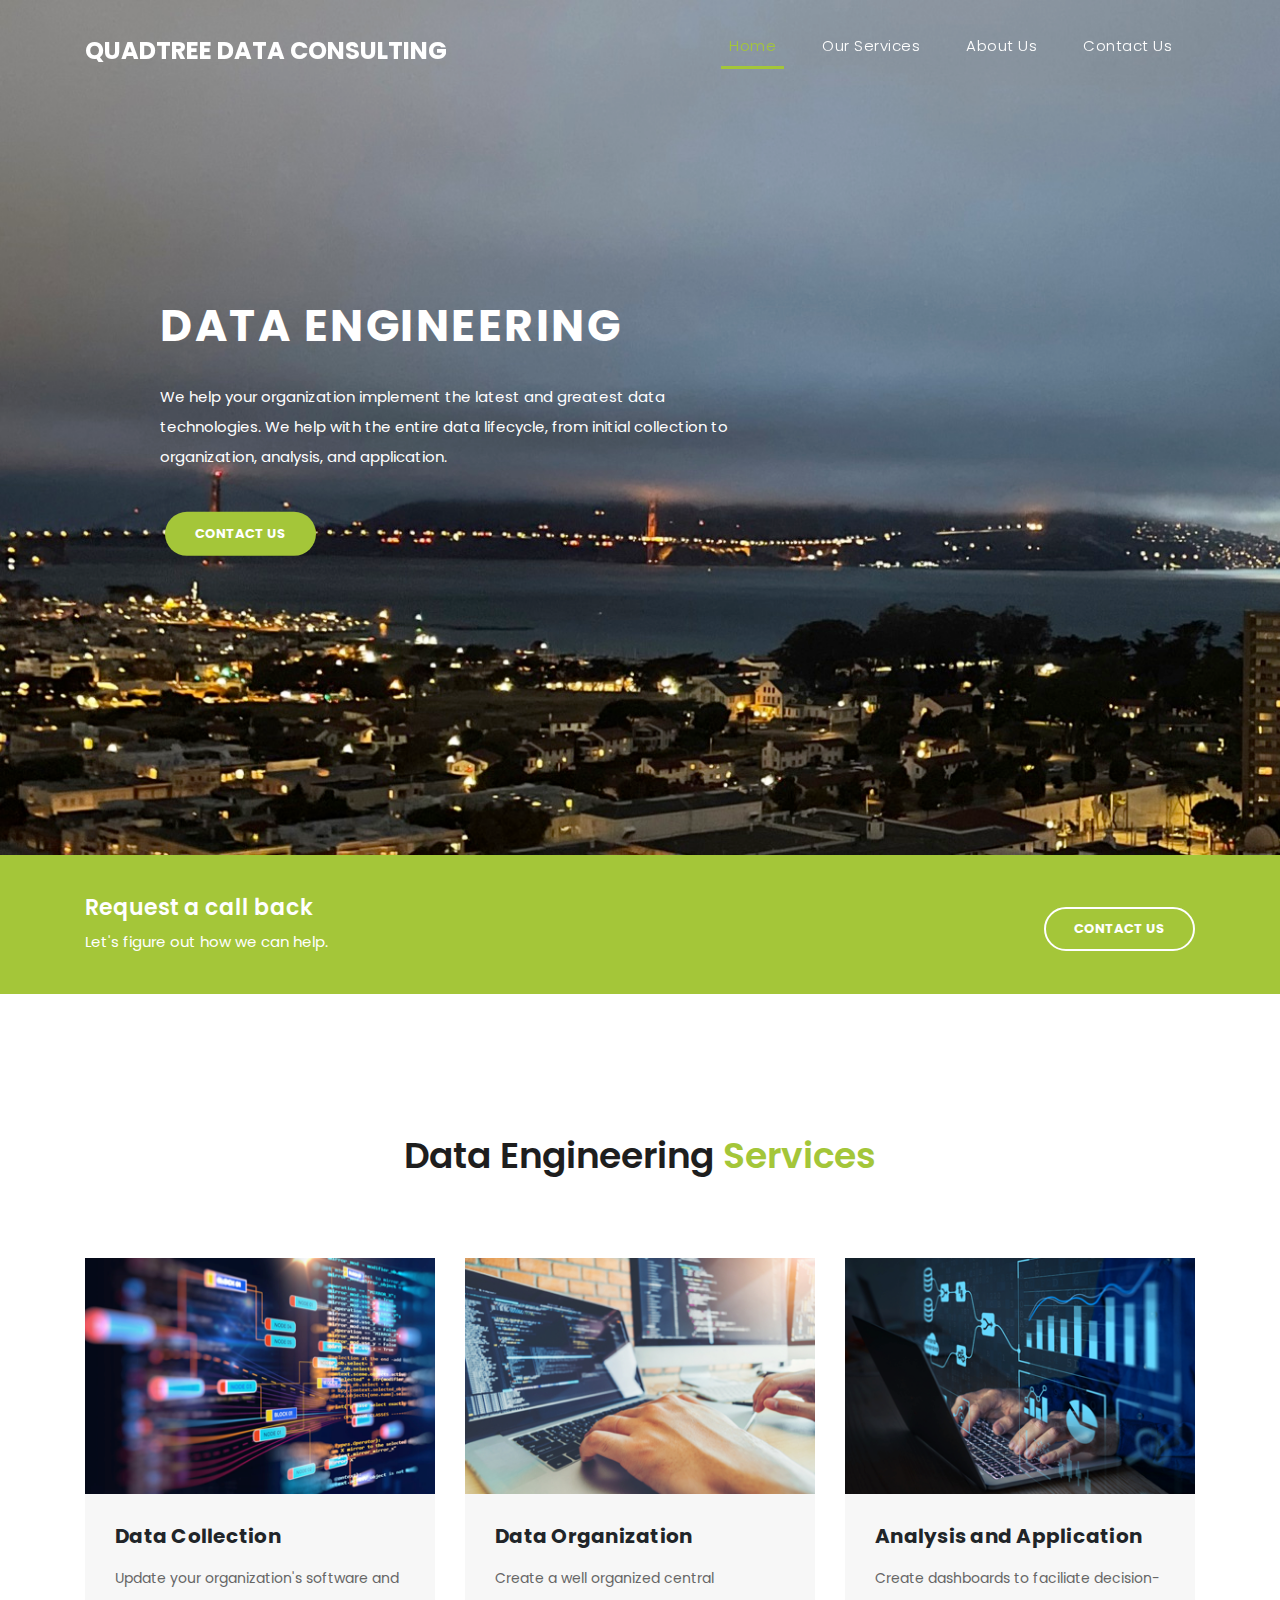
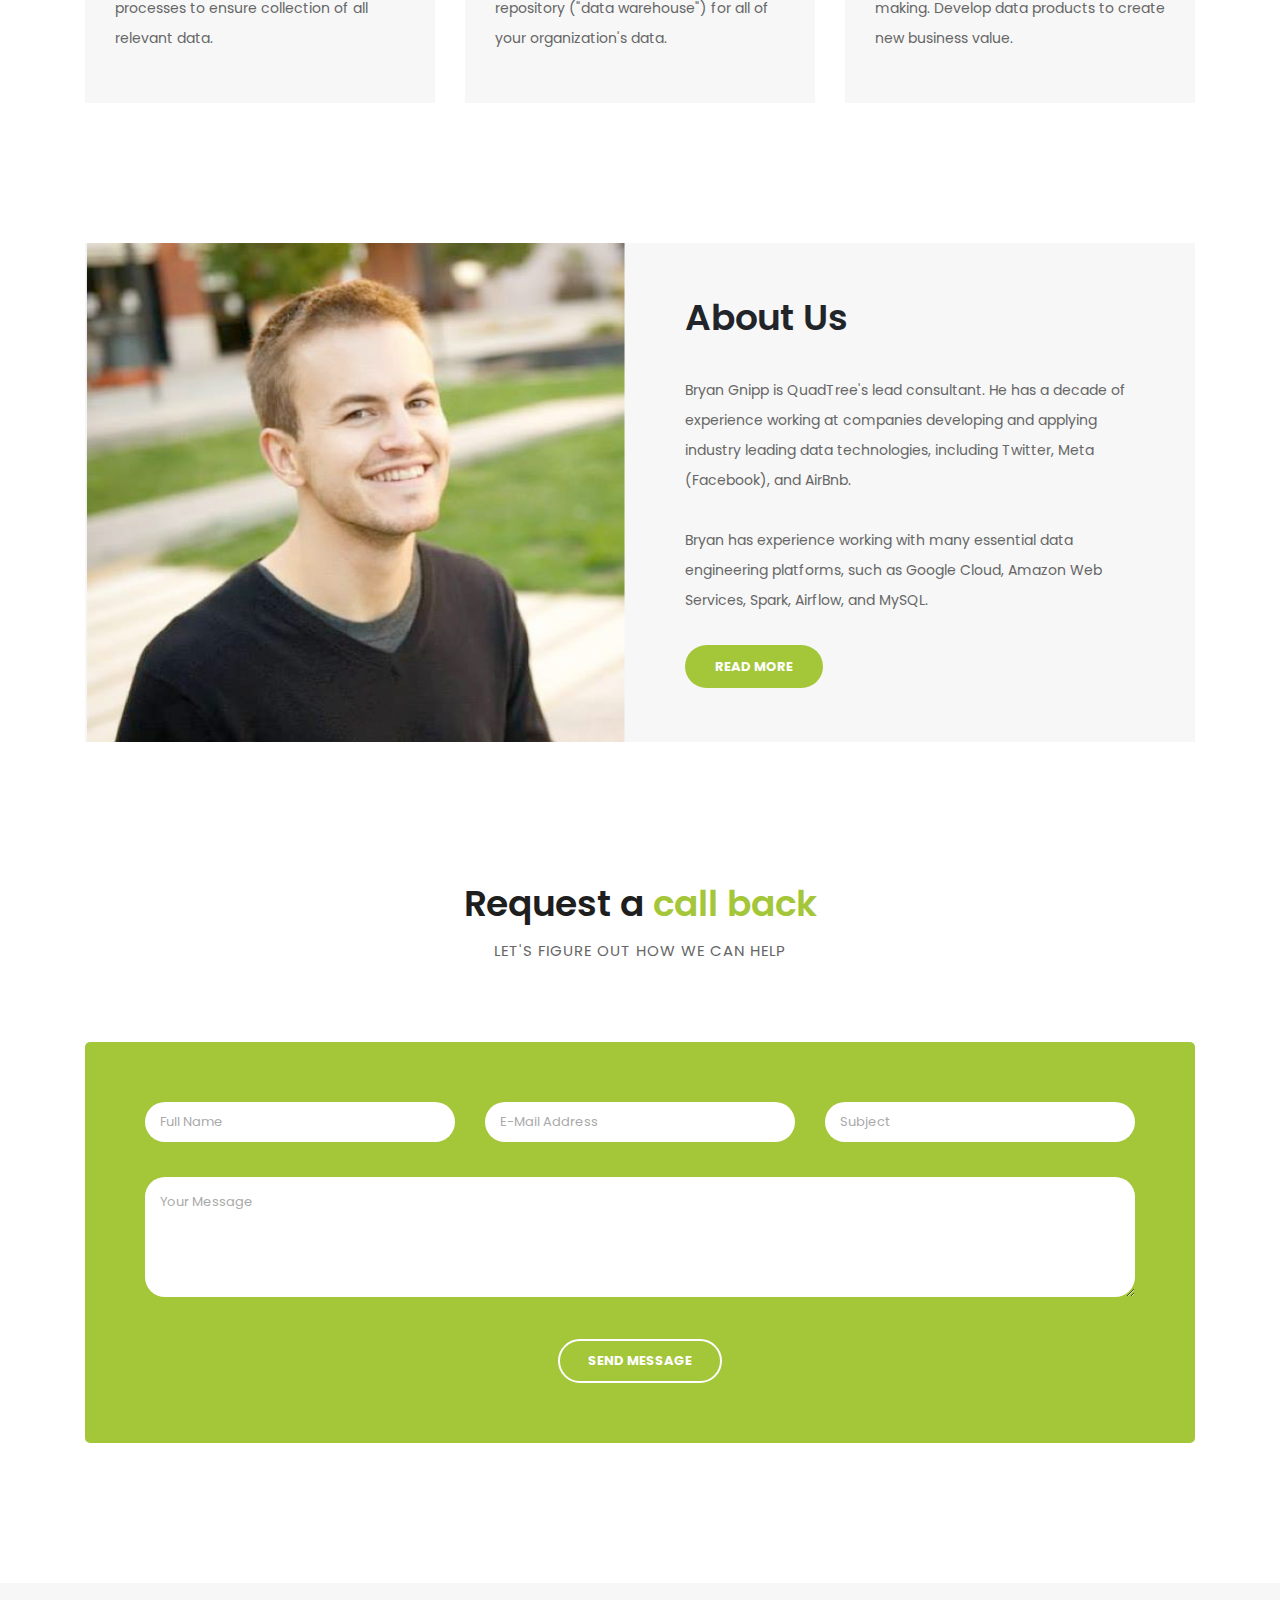
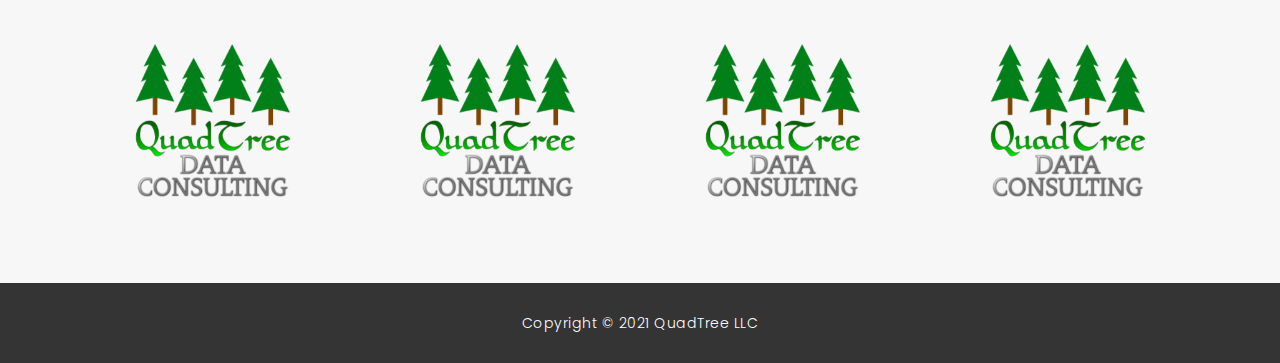
==== index.html @ ddba5b61 "Initial site" ====
<!DOCTYPE html>
<html lang="en">
  <head>
    <meta charset="utf-8" />
    <meta
      name="viewport"
      content="width=device-width, initial-scale=1, shrink-to-fit=no"
    />
    <meta name="description" content="" />
    <meta name="author" content="TemplateMo" />
    <link
      href="https://fonts.googleapis.com/css?family=Poppins:100,200,300,400,500,600,700,800,900&display=swap"
      rel="stylesheet"
    />

    <title>QuadTree Data Consulting</title>

    <!-- Bootstrap core CSS -->
    <link href="vendor/bootstrap/css/bootstrap.min.css" rel="stylesheet" />

    <!-- Additional CSS Files -->
    <link rel="stylesheet" href="assets/css/fontawesome.css" />
    <link rel="stylesheet" href="assets/css/templatemo-finance-business.css" />
    <link rel="stylesheet" href="assets/css/owl.css" />
    <!--

Finance Business TemplateMo

https://templatemo.com/tm-545-finance-business

-->
  </head>

  <body>
    <!-- ***** Preloader Start ***** -->
    <div id="preloader">
      <div class="jumper">
        <div></div>
        <div></div>
        <div></div>
      </div>
    </div>
    <!-- ***** Preloader End ***** -->

    <!-- Header -->
    <!-- <div class="sub-header">
      <div class="container">
        <div class="row">
          <div class="col-md-8 col-xs-12">
            <ul class="left-info">
              <li>
                <a href="#"><i class="fa fa-clock-o"></i>Mon-Fri 09:00-17:00</a>
              </li>
              <li>
                <a href="#"><i class="fa fa-phone"></i>090-080-0760</a>
              </li>
            </ul>
          </div>
          <div class="col-md-4">
            <ul class="right-icons">
              <li>
                <a href="#"><i class="fa fa-facebook"></i></a>
              </li>
              <li>
                <a href="#"><i class="fa fa-twitter"></i></a>
              </li>
              <li>
                <a href="#"><i class="fa fa-linkedin"></i></a>
              </li>
              <li>
                <a href="#"><i class="fa fa-behance"></i></a>
              </li>
            </ul>
          </div>
        </div>
      </div>
    </div> -->

    <header class="">
      <nav class="navbar navbar-expand-lg">
        <div class="container">
          <a class="navbar-brand" href="index.html"
            ><h2>QuadTree Data Consulting</h2></a
          >
          <button
            class="navbar-toggler"
            type="button"
            data-toggle="collapse"
            data-target="#navbarResponsive"
            aria-controls="navbarResponsive"
            aria-expanded="false"
            aria-label="Toggle navigation"
          >
            <span class="navbar-toggler-icon"></span>
          </button>
          <div class="collapse navbar-collapse" id="navbarResponsive">
            <ul class="navbar-nav ml-auto">
              <li class="nav-item">
                <a class="nav-link current" href="#top"
                  >Home
                  <span class="sr-only">(current)</span>
                </a>
              </li>
              <li class="nav-item">
                <a class="nav-link" href="#services">Our Services</a>
              </li>
              <li class="nav-item">
                <a class="nav-link" href="#about">About Us</a>
              </li>
              <li class="nav-item">
                <a class="nav-link" href="#contactus">Contact Us</a>
              </li>
            </ul>
          </div>
        </div>
      </nav>
    </header>

    <!-- Page Content -->
    <!-- Banner Starts Here -->
    <div class="main-banner header-text" id="top">
      <div class="Modern-Slider">
        <!-- Item -->
        <div class="item item-1">
          <div class="img-fill">
            <div class="text-content">
              <!-- <h6>collect, organize, and apply your data</h6> -->
              <h4>Data Engineering</h4>

              <p>
                We help your organization implement the latest and greatest data
                technologies. We help with the entire data lifecycle, from
                initial collection to organization, analysis, and application.
              </p>
              <a href="#contactus" class="filled-button">contact us</a>
            </div>
          </div>
        </div>
        <!-- // Item -->
      </div>
    </div>
    <!-- Banner Ends Here -->

    <!-- Banner Starts Here -->
    <!-- <div class="main-banner header-text" id="top">
      <div class="Modern-Slider">
        <div class="item item-1">
          <div class="img-fill">
            <div class="text-content">
              <h6>we help collect and organize your data</h6>
              <h4>Data Engineering</h4>
              <p>
                This finance HTML template is 100% free of charge provided by
                TemplateMo. This is one-page version added in 2021 February.
                <a href="index.html">Multiple-page version</a> with different
                HTML pages are also available.
              </p>
              <a href="contact.html" class="filled-button">contact us</a>
            </div>
          </div>
        </div>
  
        <div class="item item-2">
          <div class="img-fill">
            <div class="text-content">
              <h6>we are here to support you</h6>
              <h4>Accounting<br />&amp; Management</h4>
              <p>
                You are allowed to use this template for your company websites.
                You are NOT allowed to re-distribute this template ZIP file on
                any template download website. Please contact TemplateMo for
                more detail.
              </p>
              <a href="services.html" class="filled-button">our services</a>
            </div>
          </div>
        </div>
   
        <div class="item item-3">
          <div class="img-fill">
            <div class="text-content">
              <h6>we have a solid background</h6>
              <h4>Market Analysis<br />&amp; Statistics</h4>
              <p>
                You can download, edit and use this finance business layout for
                your commercial websites. You just need to put class="external"
                if you wish to link to external URLs in the main menu.
              </p>
              <a href="about.html" class="filled-button">learn more</a>
            </div>
          </div>
        </div>
        
      </div>
    </div> -->
    <!-- Banner Ends Here -->

    <div class="request-form">
      <div class="container">
        <div class="row">
          <div class="col-md-8">
            <h4>Request a call back</h4>
            <span>Let's figure out how we can help.</span>
          </div>
          <div class="col-md-4">
            <a href="#contactus" class="border-button">Contact Us</a>
          </div>
        </div>
      </div>
    </div>

    <div class="services" id="services">
      <div class="container">
        <div class="row">
          <div class="col-md-12">
            <div class="section-heading">
              <h2>Data Engineering <em>Services</em></h2>
              <!-- <span>Aliquam id urna imperdiet libero mollis hendrerit</span> -->
            </div>
          </div>
          <div class="col-md-4">
            <div class="service-item">
              <img src="assets/images/enode.png" alt="" />
              <div class="down-content">
                <h4>Data Collection</h4>
                <p>
                  Update your organization's software and processes to ensure
                  collection of all relevant data.
                </p>
                <!-- <a href="" class="filled-button">Read More</a> -->
              </div>
            </div>
          </div>
          <div class="col-md-4">
            <div class="service-item">
              <img src="assets/images/ehands.png" alt="" />
              <div class="down-content">
                <h4>Data Organization</h4>
                <p>
                  Create a well organized central repository ("data warehouse")
                  for all of your organization's data.
                </p>
                <!-- <a href="" class="filled-button">Read More</a> -->
              </div>
            </div>
          </div>
          <div class="col-md-4">
            <div class="service-item">
              <img src="assets/images/egraph.png" alt="" />
              <div class="down-content">
                <h4>Analysis and Application</h4>
                <p>
                  Create dashboards to faciliate decision-making. Develop data
                  products to create new business value.
                </p>
                <!-- <a href="" class="filled-button">Read More</a> -->
              </div>
            </div>
          </div>
        </div>
      </div>
    </div>

    <!-- <div class="fun-facts">
      <div class="container">
        <div class="row">
          <div class="col-md-6">
            <div class="left-content">
              <span>Lorem ipsum dolor sit amet</span>
              <h2>Our solutions for your <em>business growth</em></h2>
              <p>
                Pellentesque ultrices at turpis in vestibulum. Aenean pretium
                elit nec congue elementum. Nulla luctus laoreet porta. Maecenas
                at nisi tempus, porta metus vitae, faucibus augue.
                <br /><br />Fusce et venenatis ex. Quisque varius, velit quis
                dictum sagittis, odio velit molestie nunc, ut posuere ante
                tortor ut neque.
              </p>
              <a href="" class="filled-button">Read More</a>
            </div>
          </div>
          <div class="col-md-6 align-self-center">
            <div class="row">
              <div class="col-md-6">
                <div class="count-area-content">
                  <div class="count-digit">945</div>
                  <div class="count-title">Work Hours</div>
                </div>
              </div>
              <div class="col-md-6">
                <div class="count-area-content">
                  <div class="count-digit">1280</div>
                  <div class="count-title">Great Reviews</div>
                </div>
              </div>
              <div class="col-md-6">
                <div class="count-area-content">
                  <div class="count-digit">578</div>
                  <div class="count-title">Projects Done</div>
                </div>
              </div>
              <div class="col-md-6">
                <div class="count-area-content">
                  <div class="count-digit">26</div>
                  <div class="count-title">Awards Won</div>
                </div>
              </div>
            </div>
          </div>
        </div>
      </div>
    </div> -->

    <div class="more-info" id="about">
      <div class="container">
        <div class="row">
          <div class="col-md-12">
            <div class="more-info-content">
              <div class="row">
                <div class="col-md-6">
                  <div class="left-image">
                    <img src="assets/images/profcropped.png" alt="" />
                  </div>
                </div>
                <div class="col-md-6 align-self-center">
                  <div class="right-content">
                    <!-- <span>Who we are</span> -->
                    <h2>About Us</em></h2>
                    <p>
                      Bryan Gnipp is QuadTree's lead consultant. He has a decade
                      of experience working at companies developing and applying
                      industry leading data technologies, including Twitter,
                      Meta (Facebook), and AirBnb.<br /><br />
                      Bryan has experience working with many essential data
                      engineering platforms, such as Google Cloud, Amazon Web
                      Services, Spark, Airflow, and MySQL.
                    </p>
                    <a
                      href="https://www.linkedin.com/in/bryan-g-3b46582b/"
                      class="filled-button"
                      >Read More</a
                    >
                  </div>
                </div>
              </div>
            </div>
          </div>
        </div>
      </div>
    </div>

    <!-- <div class="testimonials">
      <div class="container">
        <div class="row">
          <div class="col-md-12">
            <div class="section-heading">
              <h2>What they say <em>about us</em></h2>
              <span>testimonials from our greatest clients</span>
            </div>
          </div>
          <div class="col-md-12">
            <div class="owl-testimonials owl-carousel">
              <div class="testimonial-item">
                <div class="inner-content">
                  <h4>George Walker</h4>
                  <span>Chief Financial Analyst</span>
                  <p>
                    "Nulla ullamcorper, ipsum vel condimentum congue, mi odio
                    vehicula tellus, sit amet malesuada justo sem sit amet quam.
                    Pellentesque in sagittis lacus."
                  </p>
                </div>
                <img src="http://placehold.it/60x60" alt="" />
              </div>

              <div class="testimonial-item">
                <div class="inner-content">
                  <h4>John Smith</h4>
                  <span>Market Specialist</span>
                  <p>
                    "In eget leo ante. Sed nibh leo, laoreet accumsan euismod
                    quis, scelerisque a nunc. Mauris accumsan, arcu id ornare
                    malesuada, est nulla luctus nisi."
                  </p>
                </div>
                <img src="http://placehold.it/60x60" alt="" />
              </div>

              <div class="testimonial-item">
                <div class="inner-content">
                  <h4>David Wood</h4>
                  <span>Chief Accountant</span>
                  <p>
                    "Ut ultricies maximus turpis, in sollicitudin ligula posuere
                    vel. Donec finibus maximus neque, vitae egestas quam
                    imperdiet nec. Proin nec mauris eu tortor consectetur
                    tristique."
                  </p>
                </div>
                <img src="http://placehold.it/60x60" alt="" />
              </div>

              <div class="testimonial-item">
                <div class="inner-content">
                  <h4>Andrew Boom</h4>
                  <span>Marketing Head</span>
                  <p>
                    "Curabitur sollicitudin, tortor at suscipit volutpat, nisi
                    arcu aliquet dui, vitae semper sem turpis quis libero.
                    Quisque vulputate lacinia nisl ac lobortis."
                  </p>
                </div>
                <img src="http://placehold.it/60x60" alt="" />
              </div>
            </div>
          </div>
        </div>
      </div>
    </div> -->

    <div class="callback-form" id="contactus">
      <div class="container">
        <div class="row">
          <div class="col-md-12">
            <div class="section-heading">
              <h2>Request a <em>call back</em></h2>
              <span>Let's figure out how we can help</span>
            </div>
          </div>
          <div class="col-md-12">
            <div class="contact-form">
              <form id="contact" action="" method="post">
                <div class="row">
                  <div class="col-lg-4 col-md-12 col-sm-12">
                    <fieldset>
                      <input
                        name="name"
                        type="text"
                        class="form-control"
                        id="name"
                        placeholder="Full Name"
                        required=""
                      />
                    </fieldset>
                  </div>
                  <div class="col-lg-4 col-md-12 col-sm-12">
                    <fieldset>
                      <input
                        name="email"
                        type="text"
                        class="form-control"
                        id="email"
                        pattern="[^ @]*@[^ @]*"
                        placeholder="E-Mail Address"
                        required=""
                      />
                    </fieldset>
                  </div>
                  <div class="col-lg-4 col-md-12 col-sm-12">
                    <fieldset>
                      <input
                        name="subject"
                        type="text"
                        class="form-control"
                        id="subject"
                        placeholder="Subject"
                        required=""
                      />
                    </fieldset>
                  </div>
                  <div class="col-lg-12">
                    <fieldset>
                      <textarea
                        name="message"
                        rows="6"
                        class="form-control"
                        id="message"
                        placeholder="Your Message"
                        required=""
                      ></textarea>
                    </fieldset>
                  </div>
                  <div class="col-lg-12">
                    <fieldset>
                      <button
                        type="submit"
                        id="form-submit"
                        class="border-button"
                      >
                        Send Message
                      </button>
                    </fieldset>
                  </div>
                </div>
              </form>
            </div>
          </div>
        </div>
      </div>
    </div>

    <div class="partners">
      <div class="container">
        <div class="row">
          <div class="col-md-12">
            <div class="owl-partners owl-carousel">
              <div class="partner-item">
                <img src="assets/images/logo.png" title="1" alt="1" />
              </div>

              <div class="partner-item">
                <img src="assets/images/logo.png" title="2" alt="2" />
              </div>

              <div class="partner-item">
                <img src="assets/images/logo.png" title="3" alt="3" />
              </div>

              <div class="partner-item">
                <img src="assets/images/logo.png" title="4" alt="4" />
              </div>

              <div class="partner-item">
                <img src="assets/images/logo.png" title="5" alt="5" />
              </div>
            </div>
          </div>
        </div>
      </div>
    </div>

    <!-- Footer Starts Here -->
    <!-- <footer>
      <div class="container">
        <div class="row">
          <div class="col-md-3 footer-item">
            <h4>Finance Business</h4>
            <p>
              Vivamus tellus mi. Nulla ne cursus elit,vulputate. Sed ne cursus
              augue hasellus lacinia sapien vitae.
            </p>
            <ul class="social-icons">
              <li>
                <a
                  rel="nofollow"
                  href="https://fb.com/templatemo"
                  target="_blank"
                  ><i class="fa fa-facebook"></i
                ></a>
              </li>
              <li>
                <a href="#"><i class="fa fa-twitter"></i></a>
              </li>
              <li>
                <a href="#"><i class="fa fa-linkedin"></i></a>
              </li>
              <li>
                <a href="#"><i class="fa fa-behance"></i></a>
              </li>
            </ul>
          </div>
          <div class="col-md-3 footer-item">
            <h4>Useful Links</h4>
            <ul class="menu-list">
              <li><a href="#">Vivamus ut tellus mi</a></li>
              <li><a href="#">Nulla nec cursus elit</a></li>
              <li><a href="#">Vulputate sed nec</a></li>
              <li><a href="#">Cursus augue hasellus</a></li>
              <li><a href="#">Lacinia ac sapien</a></li>
            </ul>
          </div>
          <div class="col-md-3 footer-item">
            <h4>Additional Pages</h4>
            <ul class="menu-list">
              <li><a href="#">About Us</a></li>
              <li><a href="#">How We Work</a></li>
              <li><a href="#">Quick Support</a></li>
              <li><a href="#">Contact Us</a></li>
              <li><a href="#">Privacy Policy</a></li>
            </ul>
          </div>
          <div class="col-md-3 footer-item last-item">
            <h4>Contact Us</h4>
            <div class="contact-form">
              <form id="contact footer-contact" action="" method="post">
                <div class="row">
                  <div class="col-lg-12 col-md-12 col-sm-12">
                    <fieldset>
                      <input
                        name="name"
                        type="text"
                        class="form-control"
                        id="name"
                        placeholder="Full Name"
                        required=""
                      />
                    </fieldset>
                  </div>
                  <div class="col-lg-12 col-md-12 col-sm-12">
                    <fieldset>
                      <input
                        name="email"
                        type="text"
                        class="form-control"
                        id="email"
                        pattern="[^ @]*@[^ @]*"
                        placeholder="E-Mail Address"
                        required=""
                      />
                    </fieldset>
                  </div>
                  <div class="col-lg-12">
                    <fieldset>
                      <textarea
                        name="message"
                        rows="6"
                        class="form-control"
                        id="message"
                        placeholder="Your Message"
                        required=""
                      ></textarea>
                    </fieldset>
                  </div>
                  <div class="col-lg-12">
                    <fieldset>
                      <button
                        type="submit"
                        id="form-submit"
                        class="filled-button"
                      >
                        Send Message
                      </button>
                    </fieldset>
                  </div>
                </div>
              </form>
            </div>
          </div>
        </div>
      </div>
    </footer> -->

    <div class="sub-footer">
      <div class="container">
        <div class="row">
          <div class="col-md-12">
            <p>Copyright &copy; 2021 QuadTree LLC</p>
          </div>
        </div>
      </div>
    </div>

    <!-- Bootstrap core JavaScript -->
    <script src="vendor/jquery/jquery.min.js"></script>
    <script src="vendor/bootstrap/js/bootstrap.bundle.min.js"></script>

    <!-- Additional Scripts -->
    <script src="assets/js/jquery.singlePageNav.min.js"></script>
    <script src="assets/js/custom.js"></script>
    <script src="assets/js/owl.js"></script>
    <script src="assets/js/slick.js"></script>
    <script src="assets/js/accordions.js"></script>
    <script>
      $(function () {
        // Single Page Nav
        $("#navbarResponsive").singlePageNav({
          offset: 100,
          filter: ":not(.external)",
        });

        // On mobile, close the menu after nav-link click
        $("#navbarResponsive .navbar-nav .nav-item .nav-link").click(
          function () {
            $("#navbarResponsive").removeClass("show");
          }
        );
      });
    </script>

    <script language="text/Javascript">
      cleared[0] = cleared[1] = cleared[2] = 0; //set a cleared flag for each field
      function clearField(t) {
        //declaring the array outside of the
        if (!cleared[t.id]) {
          // function makes it static and global
          cleared[t.id] = 1; // you could use true and false, but that's more typing
          t.value = ""; // with more chance of typos
          t.style.color = "#fff";
        }
      }
    </script>
  </body>
</html>
---- assets/css/templatemo-finance-business.css ----
/* 

TemplateMo - Finance Business

https://templatemo.com/tm-545-finance-business

*/

body {
  font-family: "Poppins", sans-serif;
  overflow-x: hidden;
  text-rendering: optimizeLegibility;
  -webkit-font-smoothing: antialiased;
  -moz-osx-font-smoothing: grayscale;
}
p {
  margin-bottom: 0px;
  font-size: 14px;
  color: #666666;
  line-height: 30px;
}
a {
  text-decoration: none !important;
}
ul {
  padding: 0;
  margin: 0;
  list-style: none;
}

h1,
h2,
h3,
h4,
h5,
h6 {
  margin: 0px;
}

a.filled-button {
  background-color: #a4c639;
  color: #fff;
  font-size: 13px;
  text-transform: uppercase;
  font-weight: 700;
  padding: 12px 30px;
  border-radius: 30px;
  display: inline-block;
  transition: all 0.3s;
}

a.filled-button:hover {
  background-color: #fff;
  color: #a4c639;
}

a.border-button {
  background-color: transparent;
  color: #fff;
  border: 2px solid #fff;
  font-size: 13px;
  text-transform: uppercase;
  font-weight: 700;
  padding: 10px 28px;
  border-radius: 30px;
  display: inline-block;
  transition: all 0.3s;
}

a.border-button:hover {
  background-color: #fff;
  color: #a4c639;
}

.section-heading {
  text-align: center;
  margin-bottom: 80px;
}

.section-heading h2 {
  font-size: 36px;
  font-weight: 600;
  color: #1e1e1e;
}

.section-heading em {
  font-style: normal;
  color: #a4c639;
}

.section-heading span {
  display: block;
  margin-top: 15px;
  text-transform: uppercase;
  font-size: 15px;
  color: #666;
  letter-spacing: 1px;
}

#preloader {
  overflow: hidden;
  background: #a4c639;
  left: 0;
  right: 0;
  top: 0;
  bottom: 0;
  position: fixed;
  z-index: 9999999;
  color: #fff;
}

#preloader .jumper {
  left: 0;
  top: 0;
  right: 0;
  bottom: 0;
  display: block;
  position: absolute;
  margin: auto;
  width: 50px;
  height: 50px;
}

#preloader .jumper > div {
  background-color: #fff;
  width: 10px;
  height: 10px;
  border-radius: 100%;
  -webkit-animation-fill-mode: both;
  animation-fill-mode: both;
  position: absolute;
  opacity: 0;
  width: 50px;
  height: 50px;
  -webkit-animation: jumper 1s 0s linear infinite;
  animation: jumper 1s 0s linear infinite;
}

#preloader .jumper > div:nth-child(2) {
  -webkit-animation-delay: 0.33333s;
  animation-delay: 0.33333s;
}

#preloader .jumper > div:nth-child(3) {
  -webkit-animation-delay: 0.66666s;
  animation-delay: 0.66666s;
}

@-webkit-keyframes jumper {
  0% {
    opacity: 0;
    -webkit-transform: scale(0);
    transform: scale(0);
  }
  5% {
    opacity: 1;
  }
  100% {
    -webkit-transform: scale(1);
    transform: scale(1);
    opacity: 0;
  }
}

@keyframes jumper {
  0% {
    opacity: 0;
    -webkit-transform: scale(0);
    transform: scale(0);
  }
  5% {
    opacity: 1;
  }
  100% {
    opacity: 0;
  }
}

/* Sub Header Style */

.sub-header {
  background-color: #a4c639;
  height: 46px;
  line-height: 46px;
}

.sub-header ul li {
  display: inline-block;
}

.sub-header ul.left-info li {
  border-left: 1px solid rgba(250, 250, 250, 0.3);
  padding: 0px 20px;
}

.sub-header ul.left-info li:last-child {
  border-right: 1px solid rgba(250, 250, 250, 0.3);
}

.sub-header ul.left-info li i {
  margin-right: 10px;
  font-size: 18px;
}

.sub-header ul.left-info li a {
  color: #fff;
  font-size: 14px;
  font-weight: 600;
}

.sub-header ul.right-icons {
  float: right;
}

.sub-header ul.right-icons li {
  margin-right: -4px;
  width: 46px;
  display: inline-block;
  text-align: center;
  border-right: 1px solid rgba(250, 250, 250, 0.3);
}

.sub-header ul.right-icons li:first-child {
  border-left: 1px solid rgba(250, 250, 250, 0.3);
}

.sub-header ul.right-icons li a {
  color: #fff;
  transition: all 0.3s;
}

.sub-header ul.right-icons li a:hover {
  opacity: 0.75;
}

/* Header Style */
header {
  position: absolute;
  z-index: 99999;
  width: 100%;
  background-color: transparent !important;
  height: 80px;
  -webkit-transition: all 0.3s ease-in-out 0s;
  -moz-transition: all 0.3s ease-in-out 0s;
  -o-transition: all 0.3s ease-in-out 0s;
  transition: all 0.3s ease-in-out 0s;
}
header .navbar {
  padding: 20px 0px;
}
.background-header .navbar {
  padding: 10px 0px;
}
.background-header {
  top: 0;
  position: fixed;
  background-color: #fff !important;
  box-shadow: 0px 1px 10px rgba(0, 0, 0, 0.1);
}
.background-header .navbar-brand h2 {
  color: #a4c639 !important;
}
.background-header .navbar-nav a.nav-link {
  color: #1e1e1e !important;
}
.background-header .navbar-nav .nav-link:hover,
.background-header .navbar-nav .active > .nav-link,
.background-header .navbar-nav .nav-link.current,
.background-header .navbar-nav .nav-link.show,
.background-header .navbar-nav .show > .nav-link {
  color: #a4c639 !important;
}
.navbar .navbar-brand {
  float: left;
  margin-top: 12px;
  outline: none;
}
.navbar .navbar-brand h2 {
  color: #fff;
  text-transform: uppercase;
  font-size: 24px;
  font-weight: 700;
  -webkit-transition: all 0.3s ease 0s;
  -moz-transition: all 0.3s ease 0s;
  -o-transition: all 0.3s ease 0s;
  transition: all 0.3s ease 0s;
}
.navbar .navbar-brand h2 em {
  font-style: normal;
  font-size: 16px;
}
#navbarResponsive {
  z-index: 999;
}
.navbar-collapse {
  text-align: center;
}
.navbar .navbar-nav .nav-item {
  margin: 0px 15px;
}
.navbar .navbar-nav a.nav-link {
  text-transform: capitalize;
  font-size: 15px;
  font-weight: 300;
  letter-spacing: 0.5px;
  color: #fff;
  transition: all 0.5s;
  margin-top: 5px;
}
.navbar .navbar-nav .nav-link:hover,
.navbar .navbar-nav .active > .nav-link,
.navbar .navbar-nav .nav-link.current,
.navbar .navbar-nav .nav-link.show,
.navbar .navbar-nav .show > .nav-link {
  color: #a4c639;
  border-bottom: 3px solid #a4c639;
}
.navbar .navbar-toggler-icon {
  background-image: none;
}
.navbar .navbar-toggler {
  border-color: #fff;
  background-color: #fff;
  height: 36px;
  outline: none;
  border-radius: 0px;
  position: absolute;
  right: 30px;
  top: 20px;
}
.navbar .navbar-toggler-icon:after {
  content: "\f0c9";
  color: #a4c639;
  font-size: 18px;
  line-height: 26px;
  font-family: "FontAwesome";
}

/* Banner Style */

.img-fill {
  width: 100%;
  display: block;
  overflow: hidden;
  position: relative;
  text-align: center;
}

.img-fill img {
  min-height: 100%;
  min-width: 100%;
  position: relative;
  display: inline-block;
  max-width: none;
}

.img-main-logo img {
  min-height: 10%;
  min-width: 10%;
  position: fixed;
  display: inline-block;
  max-width: 200px;
  margin-top: 10px;
  text-align: center;
}

*,
*:before,
*:after {
  -webkit-box-sizing: border-box;
  box-sizing: border-box;
  -webkit-font-smoothing: antialiased;
  -moz-osx-font-smoothing: grayscale;
}

.Grid1k {
  padding: 0 15px;
  max-width: 1200px;
  margin: auto;
}

.blocks-box,
.slick-slider {
  margin: 0;
  padding: 0 !important;
}

.slick-slide {
  float: left;
  padding: 0;
}

.Modern-Slider .item .img-fill {
  background-size: cover;
  background-position: center center;
  background-repeat: no-repeat;
  height: 95vh;
}

.Modern-Slider .item-1 .img-fill {
  background-color: rgb(99, 94, 94);
  background-image: url(../images/bridge.jpg);
  /* opacity: 0.15; */
}

.Modern-Slider .item-2 .img-fill {
  background-image: url(../images/slide_02.jpg);
}

.Modern-Slider .item-3 .img-fill {
  background-image: url(../images/slide_03.jpg);
}

.Modern-Slider .NextArrow {
  position: absolute;
  top: 50%;
  right: 30px;
  border: 0 none;
  background-color: transparent;
  text-align: center;
  font-size: 36px;
  font-family: "FontAwesome";
  color: #fff;
  z-index: 5;
  outline: none;
  cursor: pointer;
}

.Modern-Slider .NextArrow:before {
  content: "\f105";
}

.Modern-Slider .PrevArrow {
  position: absolute;
  top: 50%;
  left: 30px;
  border: 0 none;
  background-color: transparent;
  text-align: center;
  font-size: 36px;
  font-family: "FontAwesome";
  color: #fff;
  z-index: 5;
  outline: none;
  cursor: pointer;
}

.Modern-Slider .PrevArrow:before {
  content: "\f104";
}

ul.slick-dots {
  display: none !important;
}

.Modern-Slider .text-content {
  text-align: left;
  width: 75%;
  position: absolute;
  top: 50%;
  left: 50%;
  transform: translate(-50%, -50%);
}

.Modern-Slider .item h6 {
  margin-bottom: 15px;
  font-size: 22px;
  text-transform: uppercase;
  font-weight: 700;
  letter-spacing: 1px;
  color: #a4c639;
  animation: fadeOutRight 1s both;
}

.Modern-Slider .item h4 {
  margin-bottom: 30px;
  text-transform: uppercase;
  font-size: 44px;
  font-weight: 700;
  letter-spacing: 2.5px;
  color: #fff;
  overflow: hidden;
  animation: fadeOutLeft 1s both;
}

.Modern-Slider .item p {
  max-width: 570px;
  color: #fff;
  font-size: 15px;
  font-weight: 400;
  line-height: 30px;
  margin-bottom: 40px;
}

.Modern-Slider .item a {
  margin: 0 5px;
}

.Modern-Slider .item.slick-active h6 {
  animation: fadeInDown 1s both 1s;
}

.Modern-Slider .item.slick-active h4 {
  animation: fadeInLeft 1s both 1.5s;
}

.Modern-Slider .item.slick-active {
  animation: Slick-FastSwipeIn 1s both;
}

.Modern-Slider .buttons {
  position: relative;
}

.Modern-Slider {
  background: #000;
}

/* ==== Slick Slider Css Ruls === */
.slick-slider {
  position: relative;
  display: block;
  -webkit-user-select: none;
  -moz-user-select: none;
  -ms-user-select: none;
  user-select: none;
  -webkit-touch-callout: none;
  -khtml-user-select: none;
  -ms-touch-action: pan-y;
  touch-action: pan-y;
  -webkit-tap-highlight-color: transparent;
}
.slick-list {
  position: relative;
  display: block;
  overflow: hidden;
  margin: 0;
  padding: 0;
}
.slick-list:focus {
  outline: none;
}
.slick-list.dragging {
  cursor: hand;
}
.slick-slider .slick-track,
.slick-slider .slick-list {
  -webkit-transform: translate3d(0, 0, 0);
  -ms-transform: translate3d(0, 0, 0);
  transform: translate3d(0, 0, 0);
}
.slick-track {
  position: relative;
  top: 0;
  left: 0;
  display: block;
}
.slick-track:before,
.slick-track:after {
  display: table;
  content: "";
}
.slick-track:after {
  clear: both;
}
.slick-loading .slick-track {
  visibility: hidden;
}
.slick-slide {
  display: none;
  float: left /* If RTL Make This Right */;
  height: 100%;
  min-height: 1px;
}
.slick-slide.dragging img {
  pointer-events: none;
}
.slick-initialized .slick-slide {
  display: block;
}
.slick-loading .slick-slide {
  visibility: hidden;
}
.slick-vertical .slick-slide {
  display: block;
  height: auto;
  border: 1px solid transparent;
}

/* Request Form */

.request-form {
  background-color: #a4c639;
  padding: 40px 0px;
  color: #fff;
}

.request-form h4 {
  font-size: 22px;
  font-weight: 600;
}

.request-form span {
  font-size: 15px;
  font-weight: 400;
  display: inline-block;
  margin-top: 10px;
}

.request-form a.border-button {
  margin-top: 12px;
  float: right;
}

/* Services */

.services {
  margin-top: 140px;
}

.service-item img {
  width: 100%;
  overflow: hidden;
}

.service-item .down-content {
  background-color: #f7f7f7;
  padding: 30px;
}

.service-item .down-content h4 {
  font-size: 20px;
  font-weight: 700;
  letter-spacing: 0.25px;
  margin-bottom: 15px;
}

.service-item .down-content p {
  margin-bottom: 20px;
}

/* Fun Facts */

.fun-facts {
  margin-top: 140px;
  background-image: url(../images/fun-facts-bg.jpg);
  background-position: center center;
  background-repeat: no-repeat;
  background-size: cover;
  background-attachment: fixed;
  padding: 140px 0px;
  color: #fff;
}

.fun-facts span {
  text-transform: uppercase;
  font-size: 15px;
  color: #fff;
  letter-spacing: 1px;
  margin-bottom: 10px;
  display: block;
}

.fun-facts h2 {
  font-size: 36px;
  font-weight: 600;
  margin-bottom: 35px;
}

.fun-facts em {
  font-style: normal;
  color: #a4c639;
}

.fun-facts p {
  color: #fff;
  margin-bottom: 40px;
}

.fun-facts .left-content {
  margin-right: 45px;
}

.count-area-content {
  text-align: center;
  background-color: rgba(250, 250, 250, 0.1);
  padding: 25px 30px 35px 30px;
  margin: 15px 0px;
}

.count-digit {
  margin: 5px 0px;
  color: #a4c639;
  font-weight: 700;
  font-size: 36px;
}
.count-title {
  font-size: 20px;
  font-weight: 600;
  color: #fff;
  letter-spacing: 0.5px;
}

/* More Info */

.more-info {
  margin-top: 140px;
}

.more-info .left-image img {
  width: 100%;
  overflow: hidden;
}

.more-info .more-info-content {
  background-color: #f7f7f7;
}

.about-info .more-info-content {
  background-color: transparent;
}

.about-info .right-content {
  padding: 0px !important;
  margin-right: 30px;
}

.more-info .right-content {
  padding: 45px 45px 45px 30px;
}

.more-info .right-content span {
  text-transform: uppercase;
  font-size: 15px;
  color: #666;
  letter-spacing: 1px;
  margin-bottom: 10px;
  display: block;
}

.more-info .right-content h2 {
  font-size: 36px;
  font-weight: 600;
  margin-bottom: 35px;
}

.more-info .right-content em {
  font-style: normal;
  color: #a4c639;
}

.more-info .right-content p {
  margin-bottom: 30px;
}

/* Testimonials Style */

.about-testimonials {
  margin-top: 0px !important;
}

.testimonials {
  margin-top: 140px;
  background-color: #f7f7f7;
  padding: 140px 0px;
}
.testimonial-item .inner-content {
  text-align: center;
  background-color: #fff;
  padding: 30px;
  border-radius: 5px;
}
.testimonial-item p {
  font-size: 14px;
  font-weight: 400;
}
.testimonial-item h4 {
  font-size: 19px;
  font-weight: 700;
  color: #1e1e1e;
  letter-spacing: 0.5px;
  margin-bottom: 0px;
}
.testimonial-item span {
  display: inline-block;
  margin-top: 8px;
  font-weight: 600;
  font-size: 14px;
  color: #a4c639;
}
.testimonial-item img {
  max-width: 60px;
  border-radius: 50%;
  margin: 25px auto 0px auto;
}

/* Call Back Style */

.callback-services {
  border-top: 1px solid #eee;
  padding-top: 140px;
}

.contact-us {
  background-color: #f7f7f7;
  padding: 140px 0px;
}

.contact-us .contact-form {
  background-color: transparent !important;
  padding: 0 !important;
}

.callback-form {
  margin-top: 140px;
}

.callback-form .contact-form {
  background-color: #a4c639;
  padding: 60px;
  border-radius: 5px;
  text-align: center;
}

.callback-form .contact-form input {
  border-radius: 20px;
  height: 40px;
  line-height: 40px;
  display: inline-block;
  padding: 0px 15px;
  color: #6a6a6a;
  font-size: 13px;
  text-transform: none;
  box-shadow: none;
  border: none;
  margin-bottom: 35px;
}

.callback-form .contact-form input:focus {
  outline: none;
  box-shadow: none;
  border: none;
}

.callback-form .contact-form textarea {
  border-radius: 20px;
  height: 120px;
  max-height: 200px;
  min-height: 120px;
  display: inline-block;
  padding: 15px;
  color: #6a6a6a;
  font-size: 13px;
  text-transform: none;
  box-shadow: none;
  border: none;
  margin-bottom: 35px;
}

.callback-form .contact-form textarea:focus {
  outline: none;
  box-shadow: none;
  border: none;
}

.callback-form .contact-form ::-webkit-input-placeholder {
  /* Edge */
  color: #aaa;
}
.callback-form .contact-form :-ms-input-placeholder {
  /* Internet Explorer 10-11 */
  color: #aaa;
}
.callback-form .contact-form ::placeholder {
  color: #aaa;
}

.callback-form .contact-form button.border-button {
  background-color: transparent;
  color: #fff;
  border: 2px solid #fff;
  font-size: 13px;
  text-transform: uppercase;
  font-weight: 700;
  padding: 10px 28px;
  border-radius: 30px;
  display: inline-block;
  transition: all 0.3s;
  outline: none;
  box-shadow: none;
  text-shadow: none;
  cursor: pointer;
}

.callback-form .contact-form button.border-button:hover {
  background-color: #fff;
  color: #a4c639;
}

.contact-us .contact-form button.filled-button {
  background-color: #a4c639;
  color: #fff;
  border: none;
  font-size: 13px;
  text-transform: uppercase;
  font-weight: 700;
  padding: 12px 30px;
  border-radius: 30px;
  display: inline-block;
  transition: all 0.3s;
  outline: none;
  box-shadow: none;
  text-shadow: none;
  cursor: pointer;
}

.contact-us .contact-form button.filled-button:hover {
  background-color: #fff;
  color: #a4c639;
}

/* Partners Style */

.contact-partners {
  margin-top: -8px !important;
}

.partners {
  margin-top: 140px;
  background-color: #f7f7f7;
  padding: 60px 0px;
}

.partners .owl-item {
  text-align: center;
  cursor: pointer;
}

.partners .partner-item img {
  max-width: 156px;
  margin: auto;
}

/* Footer Style */

footer {
  background-color: #232323;
  padding: 80px 0px;
  color: #fff;
}

footer h4 {
  color: #fff;
  font-size: 20px;
  font-weight: 600;
  letter-spacing: 0.25px;
  margin-bottom: 35px;
}
footer p {
  color: #fff;
}

footer ul.social-icons {
  margin-top: 25px;
}

footer ul.social-icons li {
  display: inline-block;
  margin-right: 5px;
}

footer ul.social-icons li:last-child {
  margin-right: 0px;
}

footer ul.social-icons li a {
  width: 34px;
  height: 34px;
  display: inline-block;
  line-height: 34px;
  text-align: center;
  background-color: #fff;
  color: #232323;
  border-radius: 50%;
  transition: all 0.3s;
}

footer ul.social-icons li a:hover {
  background-color: #a4c639;
}

footer ul.menu-list li {
  margin-bottom: 13px;
}

footer ul.menu-list li:last-child {
  margin-bottom: 0px;
}

footer ul.menu-list li a {
  font-size: 14px;
  color: #fff;
  transition: all 0.3s;
}

footer ul.menu-list li a:hover {
  color: #a4c639;
}

footer .contact-form input {
  border-radius: 20px;
  height: 40px;
  line-height: 40px;
  display: inline-block;
  padding: 0px 15px;
  color: #aaa !important;
  background-color: #343434;
  font-size: 13px;
  text-transform: none;
  box-shadow: none;
  border: none;
  margin-bottom: 15px;
}

footer .contact-form input:focus {
  outline: none;
  box-shadow: none;
  border: none;
  background-color: #343434;
}

footer .contact-form textarea {
  border-radius: 20px;
  height: 120px;
  max-height: 200px;
  min-height: 120px;
  display: inline-block;
  padding: 15px;
  color: #aaa !important;
  background-color: #343434;
  font-size: 13px;
  text-transform: none;
  box-shadow: none;
  border: none;
  margin-bottom: 15px;
}

footer .contact-form textarea:focus {
  outline: none;
  box-shadow: none;
  border: none;
  background-color: #343434;
}

footer .contact-form ::-webkit-input-placeholder {
  /* Edge */
  color: #aaa;
}
footer .contact-form :-ms-input-placeholder {
  /* Internet Explorer 10-11 */
  color: #aaa;
}
footer .contact-form ::placeholder {
  color: #aaa;
}

footer .contact-form button.filled-button {
  background-color: transparent;
  color: #fff;
  background-color: #a4c639;
  border: none;
  font-size: 13px;
  text-transform: uppercase;
  font-weight: 700;
  padding: 12px 30px;
  border-radius: 30px;
  display: inline-block;
  transition: all 0.3s;
  outline: none;
  box-shadow: none;
  text-shadow: none;
  cursor: pointer;
}

footer .contact-form button.filled-button:hover {
  background-color: #fff;
  color: #a4c639;
}

/* Sub-footer Style */

.sub-footer {
  background-color: #343434;
  text-align: center;
  padding: 25px 0px;
}

.sub-footer p {
  color: #fff;
  font-weight: 300;
  letter-spacing: 0.5px;
}

.sub-footer a {
  color: #fff;
}

.page-heading {
  text-align: center;
  background-image: url(../images/page-heading-bg.jpg);
  background-position: center center;
  background-repeat: no-repeat;
  background-size: cover;
  padding: 230px 0px 150px 0px;
  color: #fff;
}

.page-heading h1 {
  text-transform: capitalize;
  font-size: 36px;
  font-weight: 700;
  letter-spacing: 2px;
  margin-bottom: 18px;
}

.page-heading span {
  font-size: 15px;
  text-transform: uppercase;
  letter-spacing: 1px;
  color: #fff;
  display: block;
}

/* team */

.team {
  background-color: #f7f7f7;
  margin-top: 140px;
  margin-bottom: -140px;
  padding: 120px 0px;
}

.team-item img {
  width: 100%;
  overflow: hidden;
}

.team-item .down-content {
  background-color: #fff;
  padding: 30px;
}

.team-item .down-content h4 {
  font-size: 20px;
  font-weight: 700;
  letter-spacing: 0.25px;
  margin-bottom: 10px;
}

.team-item .down-content span {
  color: #a4c639;
  font-weight: 600;
  font-size: 14px;
  display: block;
  margin-bottom: 15px;
}

.team-item .down-content p {
  margin-bottom: 20px;
}

/* Single Service */

.single-services {
  margin-top: 140px;
}

#tabs ul {
  margin: 0;
  padding: 0;
}
#tabs ul li {
  margin-bottom: 10px;
  display: inline-block;
  width: 100%;
}
#tabs ul li:last-child {
  margin-bottom: 0px;
}
#tabs ul li a {
  text-transform: capitalize;
  width: 100%;
  padding: 30px 30px;
  display: inline-block;
  background-color: #a4c639;
  font-size: 20px;
  color: #121212;
  letter-spacing: 0.5px;
  font-weight: 700;
  transition: all 0.3s;
}
#tabs ul li a i {
  float: right;
  margin-top: 5px;
}
#tabs ul .ui-tabs-active span {
  background: #faf5b2;
  border: #faf5b2;
  line-height: 90px;
  border-bottom: none;
}
#tabs ul .ui-tabs-active a {
  color: #fff;
}
#tabs ul .ui-tabs-active span {
  color: #1e1e1e;
}
.tabs-content {
  margin-left: 30px;
  text-align: left;
  display: inline-block;
  transition: all 0.3s;
}
.tabs-content img {
  max-width: 100%;
  overflow: hidden;
}
.tabs-content h4 {
  font-size: 20px;
  font-weight: 700;
  letter-spacing: 0.25px;
  margin-bottom: 15px;
  margin-top: 30px;
}
.tabs-content p {
  font-size: 14px;
  color: #7a7a7a;
  margin-bottom: 0px;
}

/* Contact Information */

.contact-information {
  margin-top: 140px;
}

.contact-information .contact-item {
  padding: 60px 30px;
  background-color: #f7f7f7;
  text-align: center;
}

.contact-information .contact-item i {
  color: #a4c639;
  font-size: 48px;
  margin-bottom: 40px;
}

.contact-information .contact-item h4 {
  font-size: 20px;
  font-weight: 700;
  letter-spacing: 0.25px;
  margin-bottom: 15px;
}

.contact-information .contact-item p {
  margin-bottom: 20px;
}

.contact-information .contact-item a {
  font-weight: 600;
  color: #a4c639;
  font-size: 15px;
}

/* Responsive Style */
@media (max-width: 768px) {
  .sub-header {
    display: none;
  }
  .Modern-Slider .item h6 {
    margin-bottom: 15px;
    font-size: 18px;
  }
  .Modern-Slider .item h4 {
    margin-bottom: 25px;
    font-size: 28px;
    line-height: 36px;
    letter-spacing: 1px;
  }
  .Modern-Slider .item p {
    max-width: 570px;
    line-height: 25px;
    margin-bottom: 30px;
  }
  .Modern-Slider .NextArrow {
    right: 5px;
  }
  .Modern-Slider .PrevArrow {
    left: 5px;
  }
  .request-form {
    text-align: center;
  }
  .request-form a.border-button {
    float: none;
    margin-top: 30px;
  }
  .services .service-item {
    margin-bottom: 30px;
  }
  .fun-facts .left-content {
    margin-right: 0px;
    margin-bottom: 30px;
  }
  .more-info .right-content {
    padding: 30px;
  }
  footer {
    padding: 80px 0px 20px 0px;
  }
  footer .footer-item {
    border-bottom: 1px solid #343434;
    margin-bottom: 30px;
    padding-bottom: 30px;
  }
  footer .last-item {
    border-bottom: none;
  }
  .about-info .right-content {
    margin-right: 0px;
    margin-bottom: 30px;
  }
  .team .team-item {
    margin-bottom: 30px;
  }
  .tabs-content {
    margin-left: 0px;
    margin-top: 30px;
  }
  .contact-item {
    margin-bottom: 30px;
  }
}

@media (max-width: 992px) {
  .navbar .navbar-brand {
    position: absolute;
    left: 30px;
    top: 10px;
  }
  .navbar .navbar-brand {
    width: auto;
  }
  .navbar:after {
    display: none;
  }
  #navbarResponsive {
    z-index: 99999;
    position: absolute;
    top: 80px;
    left: 0;
    width: 100%;
    text-align: center;
    background-color: #fff;
    box-shadow: 0px 10px 10px rgba(0, 0, 0, 0.1);
  }
  .navbar .navbar-nav .nav-item {
    border-bottom: 1px solid #eee;
  }
  .navbar .navbar-nav .nav-item:last-child {
    border-bottom: none;
  }
  .navbar .navbar-nav a.nav-link {
    padding: 15px 0px;
    color: #1e1e1e !important;
  }
  .navbar .navbar-nav .nav-link:hover,
  .navbar .navbar-nav .active > .nav-link,
  .navbar .navbar-nav .nav-link.current,
  .navbar .navbar-nav .nav-link.show,
  .navbar .navbar-nav .show > .nav-link {
    color: #a4c639 !important;
    border-bottom: none !important;
  }
}
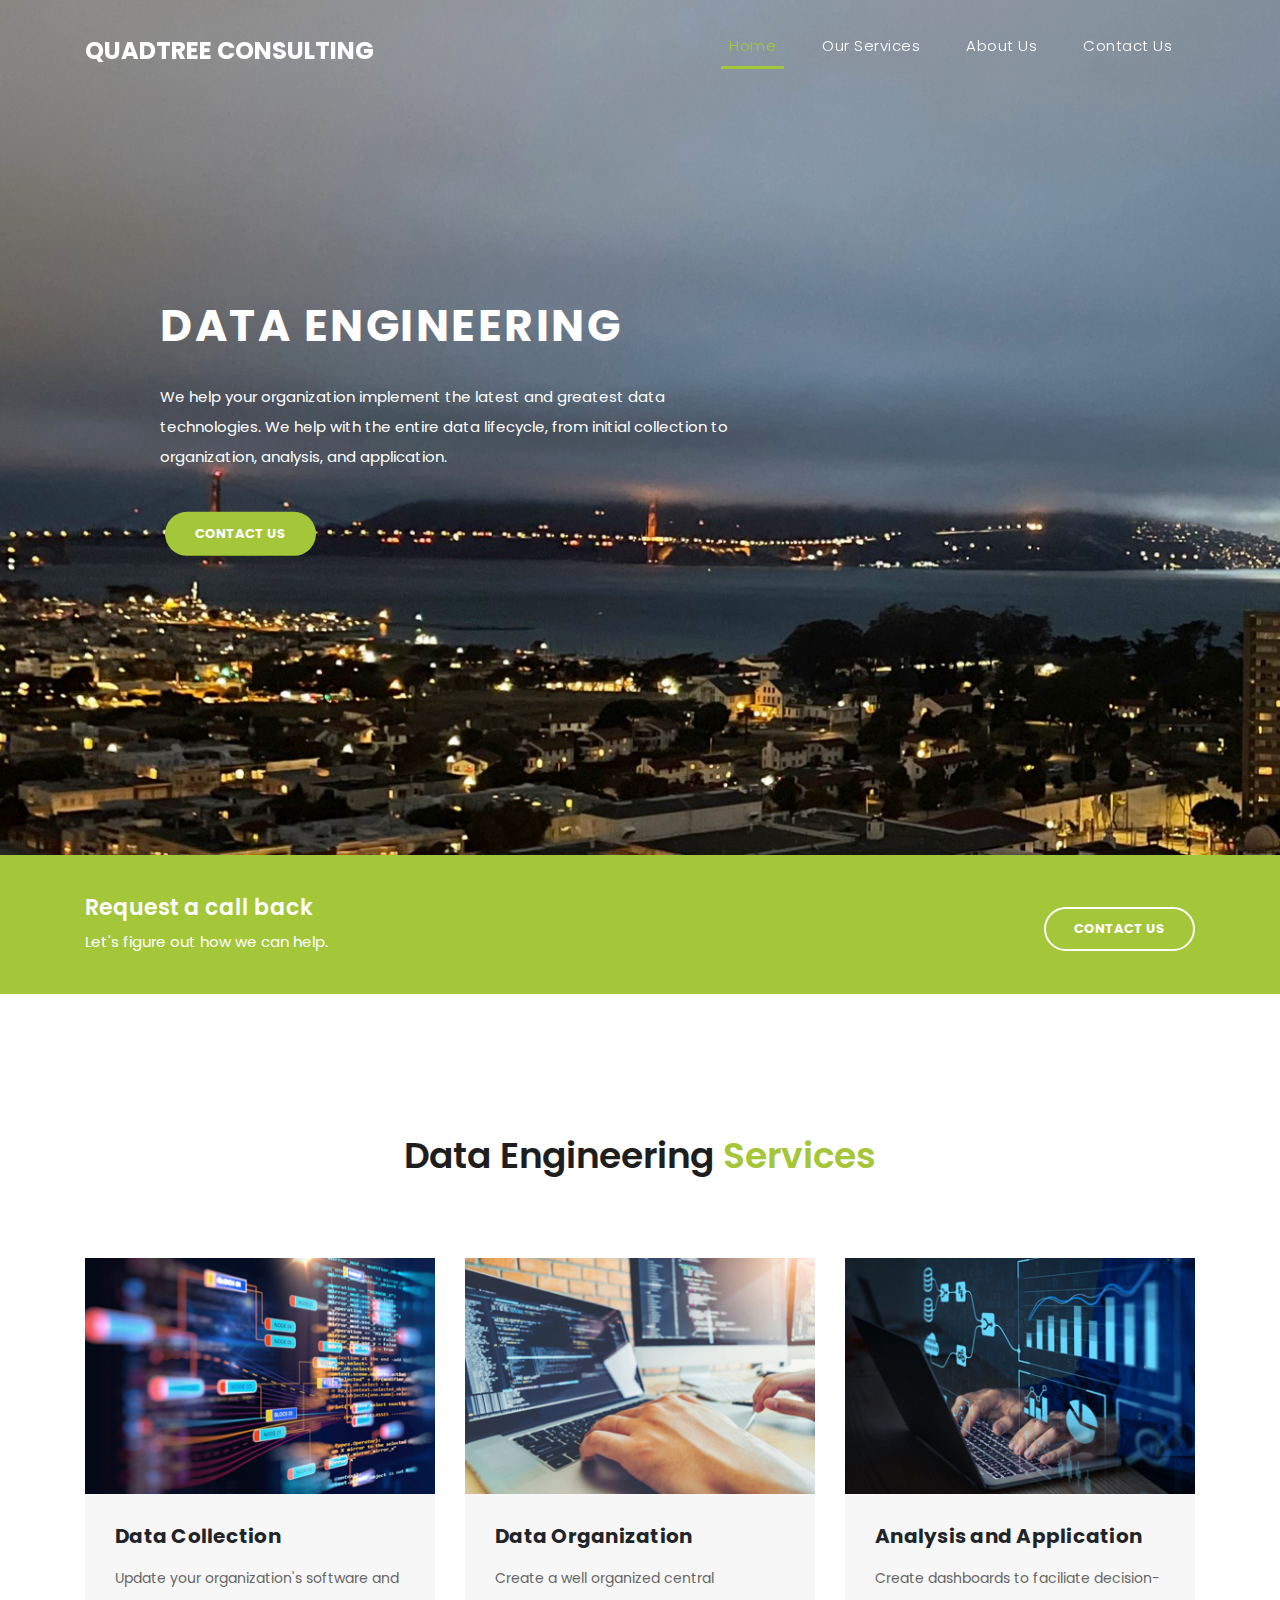
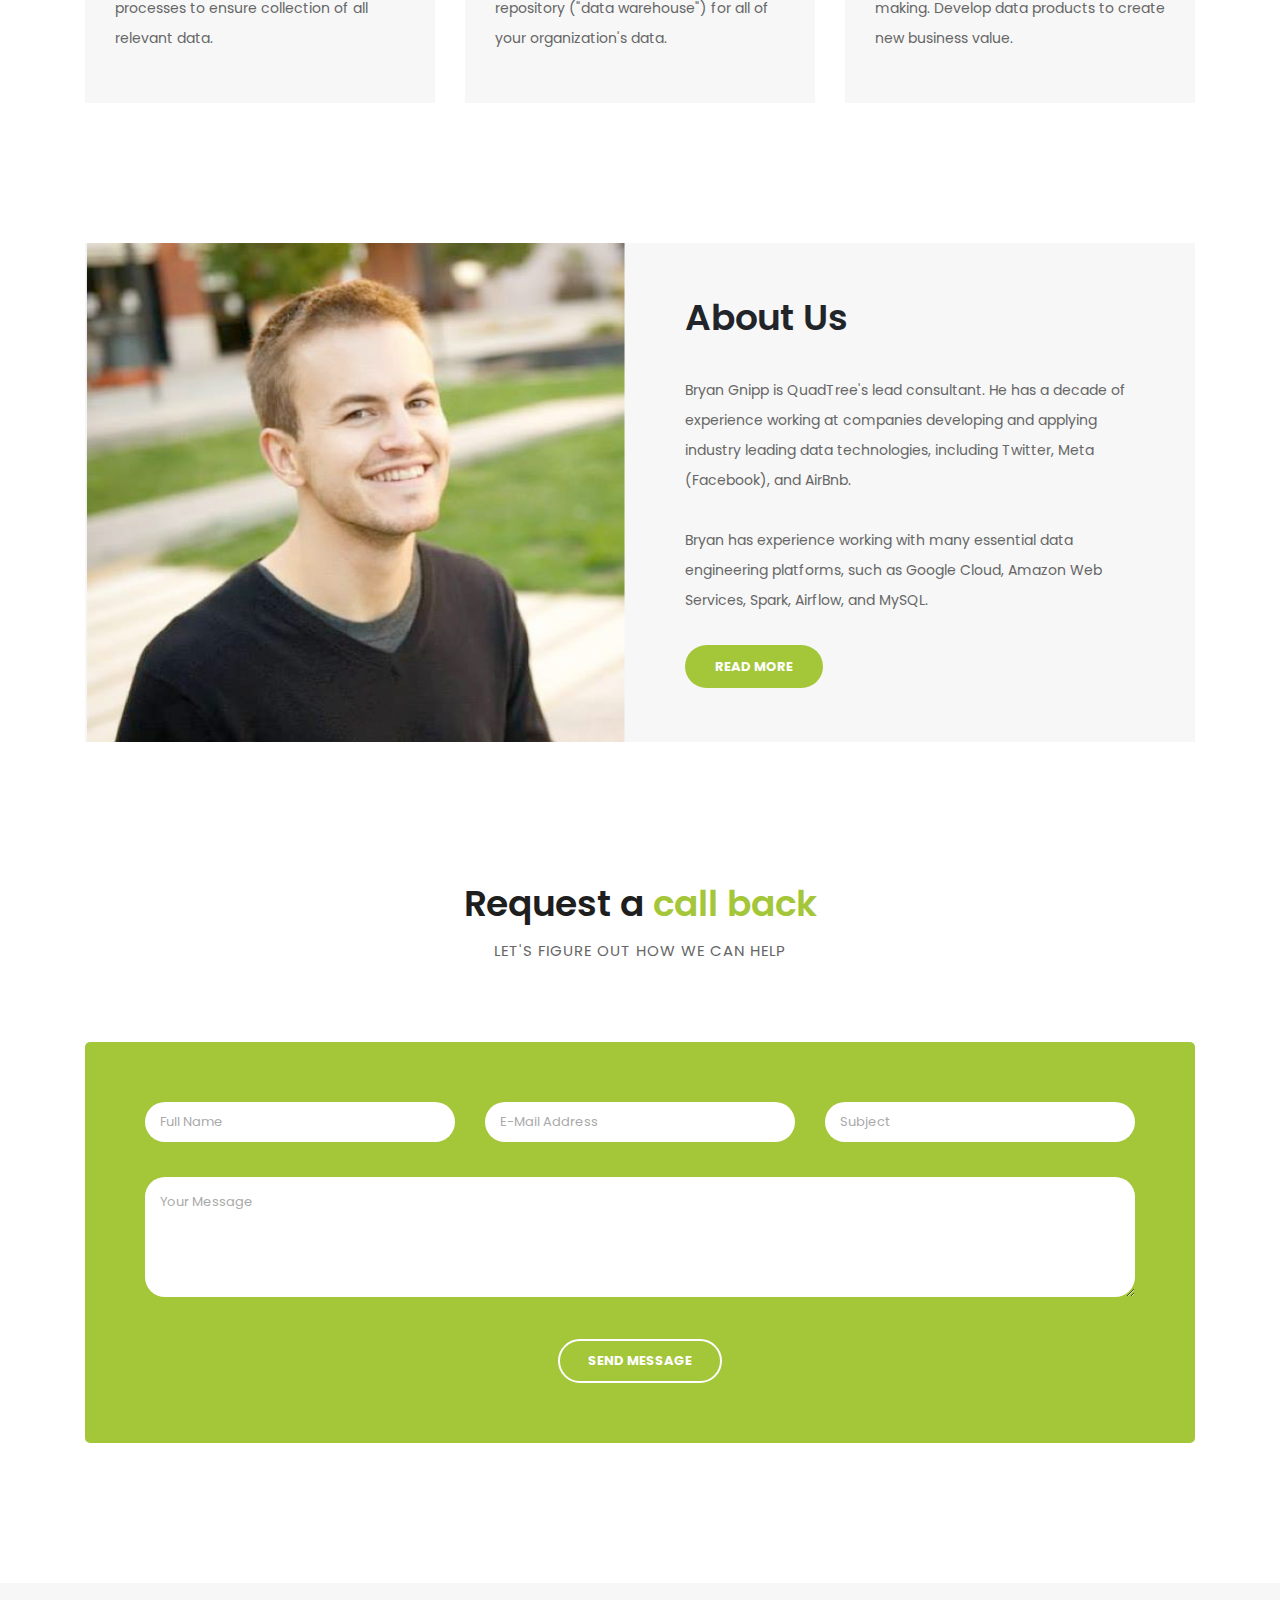
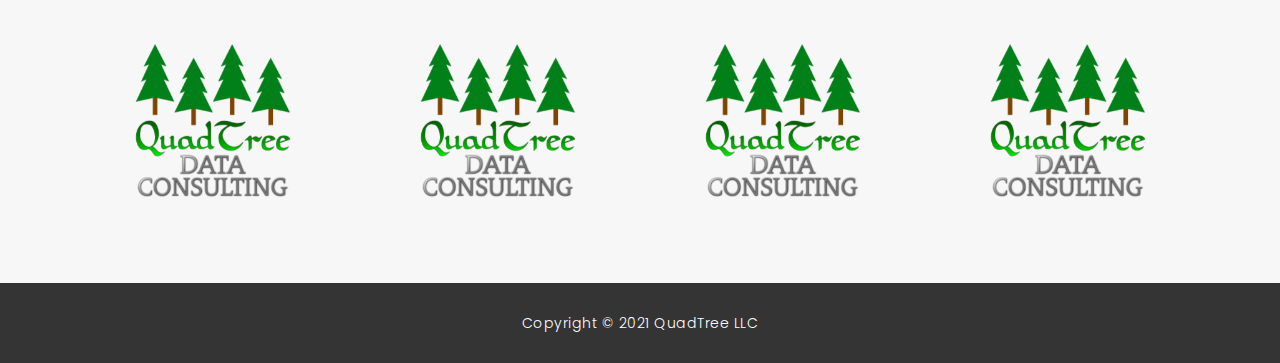
==== commit f575a167: "update header name" ====
--- a/index.html
+++ b/index.html
@@ -13,7 +13,7 @@
       rel="stylesheet"
     />
 
-    <title>QuadTree Data Consulting</title>
+    <title>QuadTree Consulting</title>
 
     <!-- Bootstrap core CSS -->
     <link href="vendor/bootstrap/css/bootstrap.min.css" rel="stylesheet" />
@@ -80,7 +80,7 @@
       <nav class="navbar navbar-expand-lg">
         <div class="container">
           <a class="navbar-brand" href="index.html"
-            ><h2>QuadTree Data Consulting</h2></a
+            ><h2>QuadTree Consulting</h2></a
           >
           <button
             class="navbar-toggler"
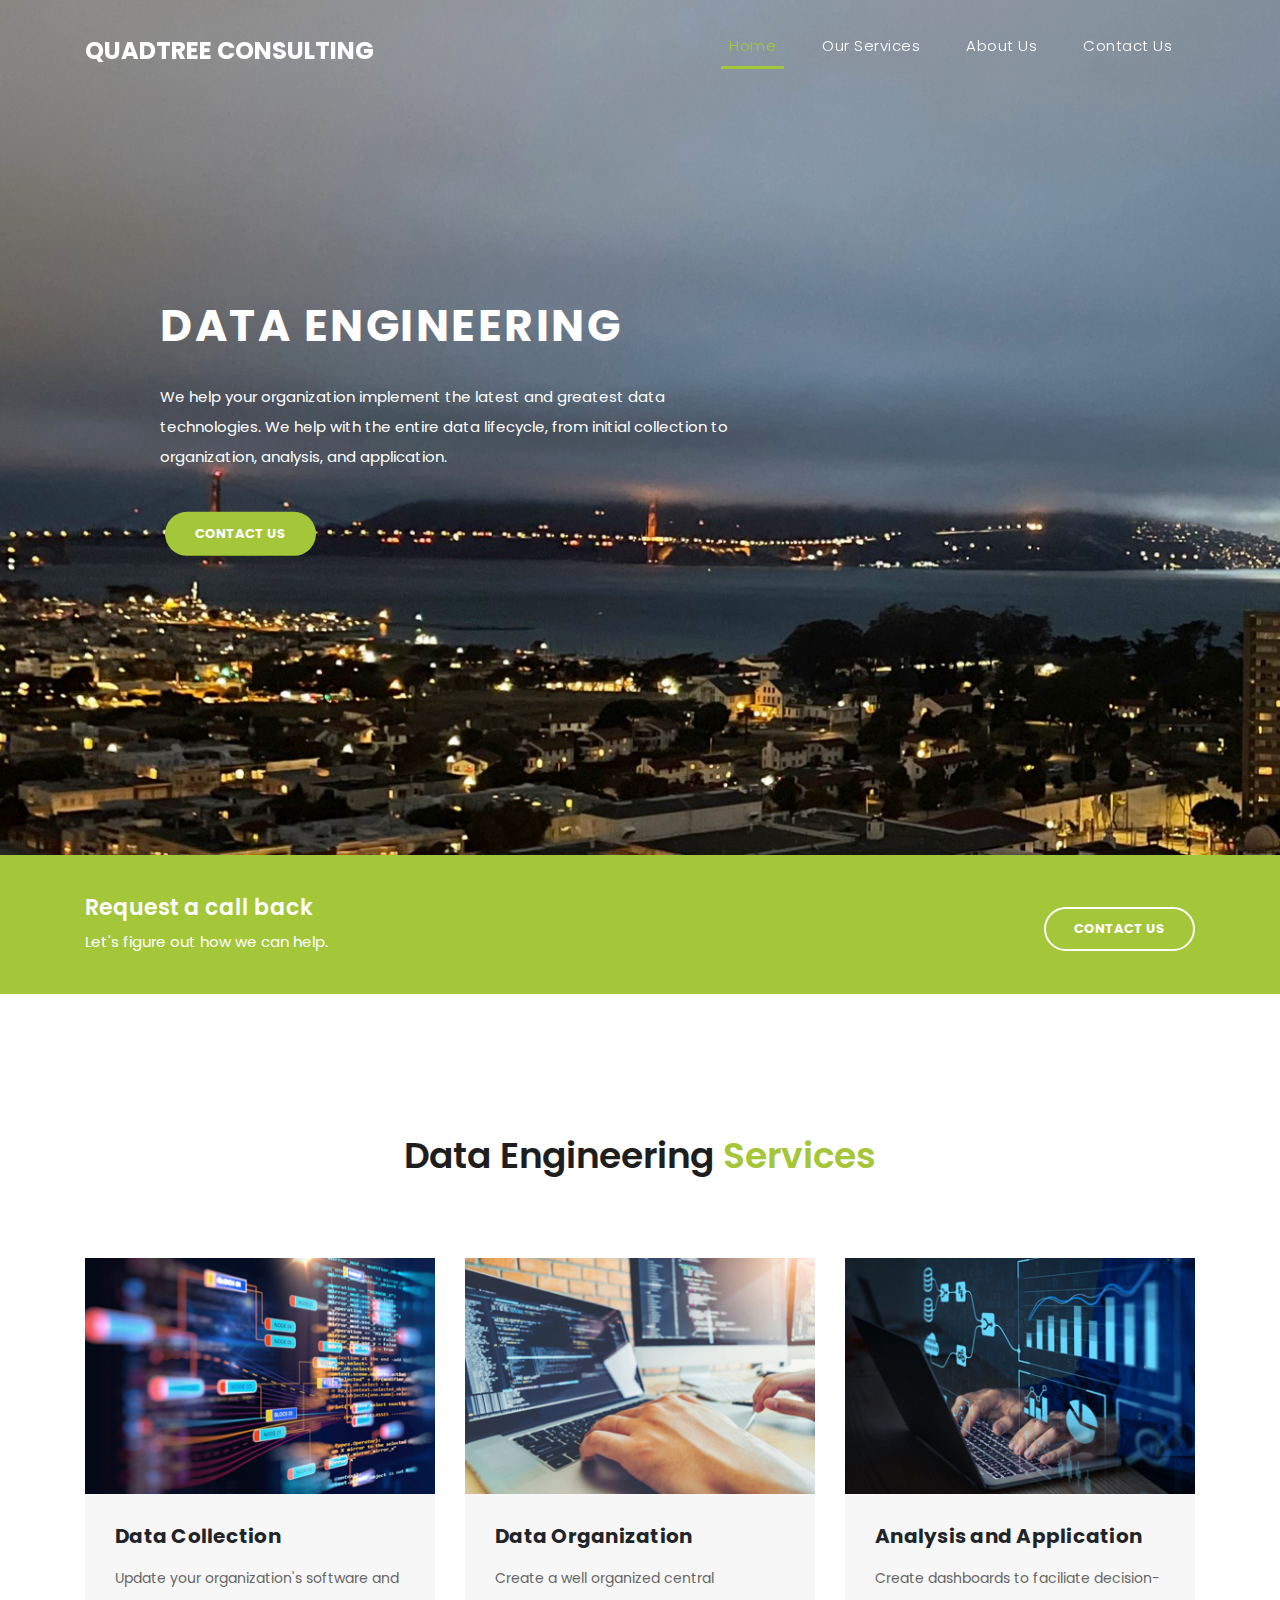
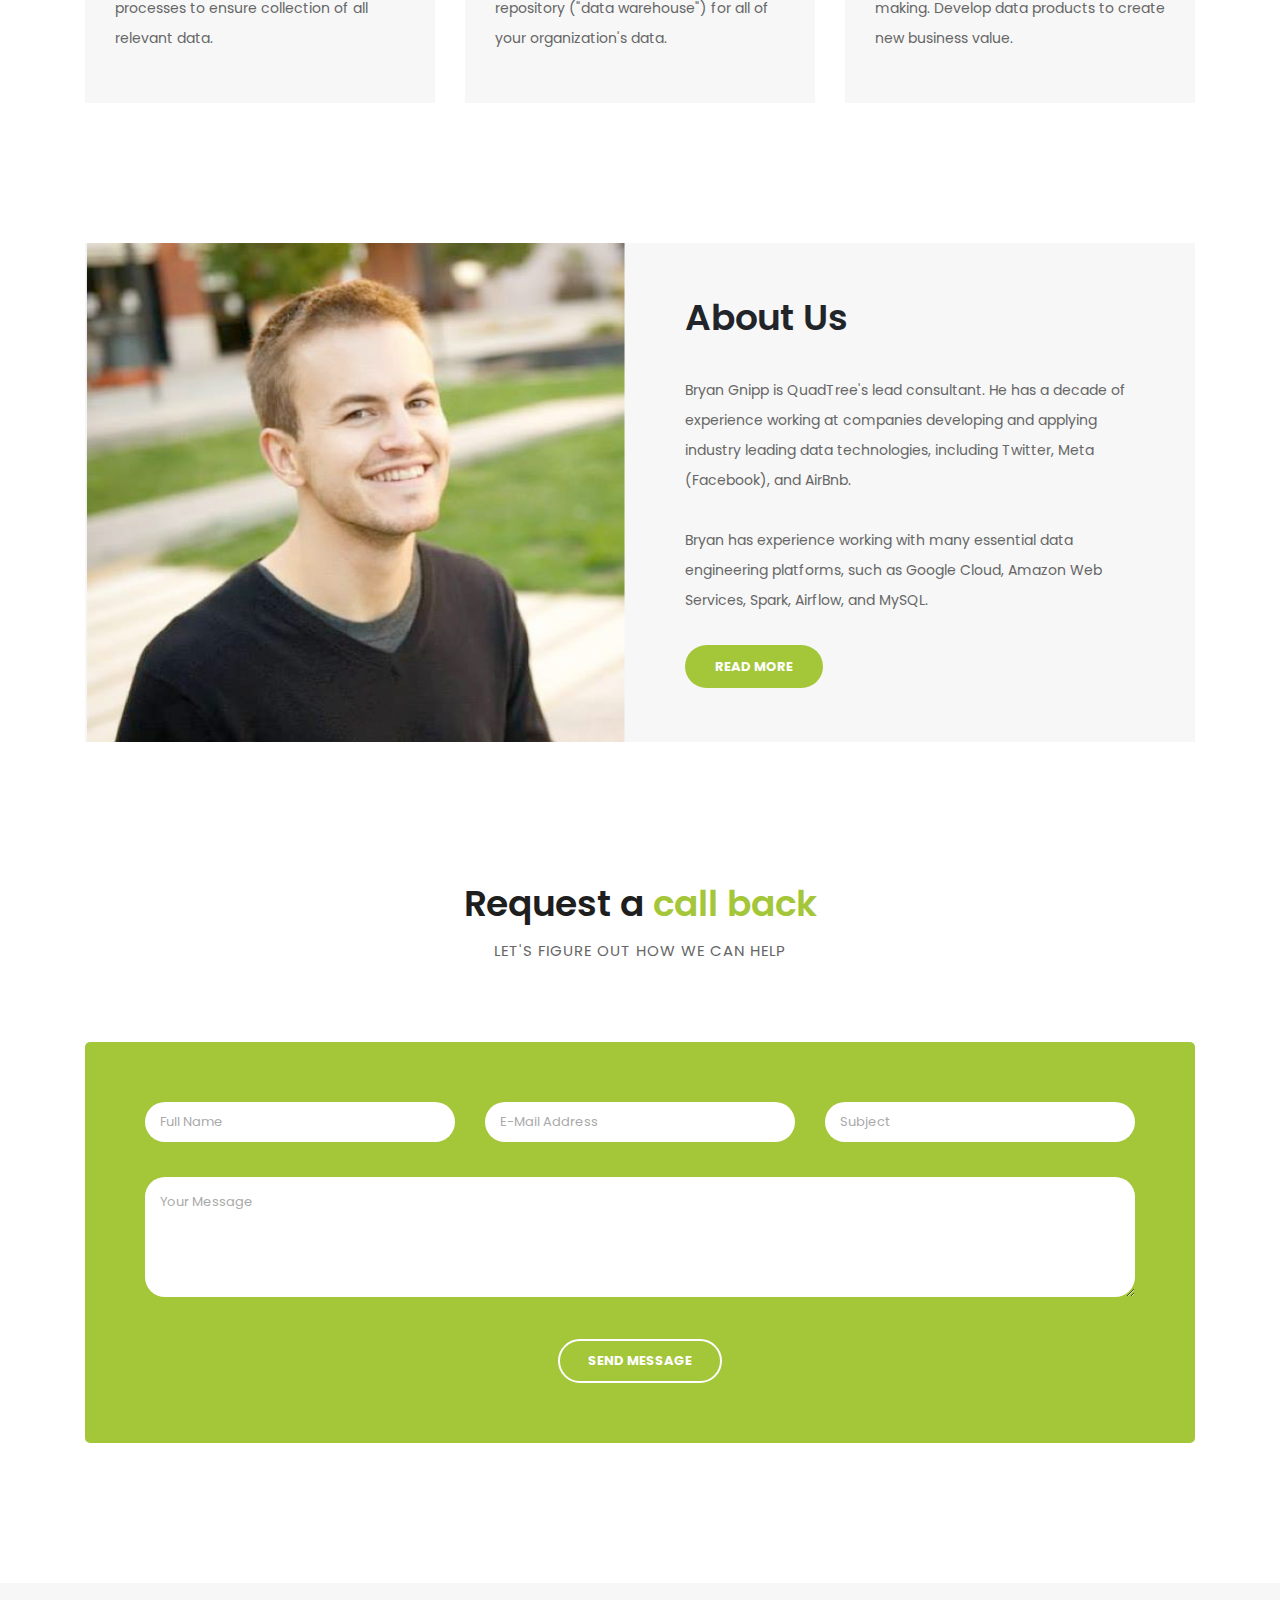
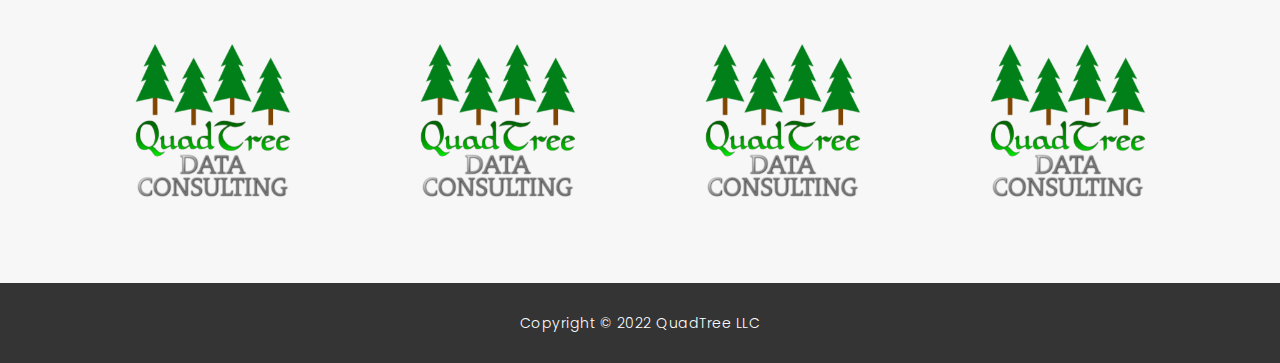
==== commit 284c90bb: "update year" ====
--- a/index.html
+++ b/index.html
@@ -644,7 +644,7 @@
       <div class="container">
         <div class="row">
           <div class="col-md-12">
-            <p>Copyright &copy; 2021 QuadTree LLC</p>
+            <p>Copyright &copy; 2022 QuadTree LLC</p>
           </div>
         </div>
       </div>
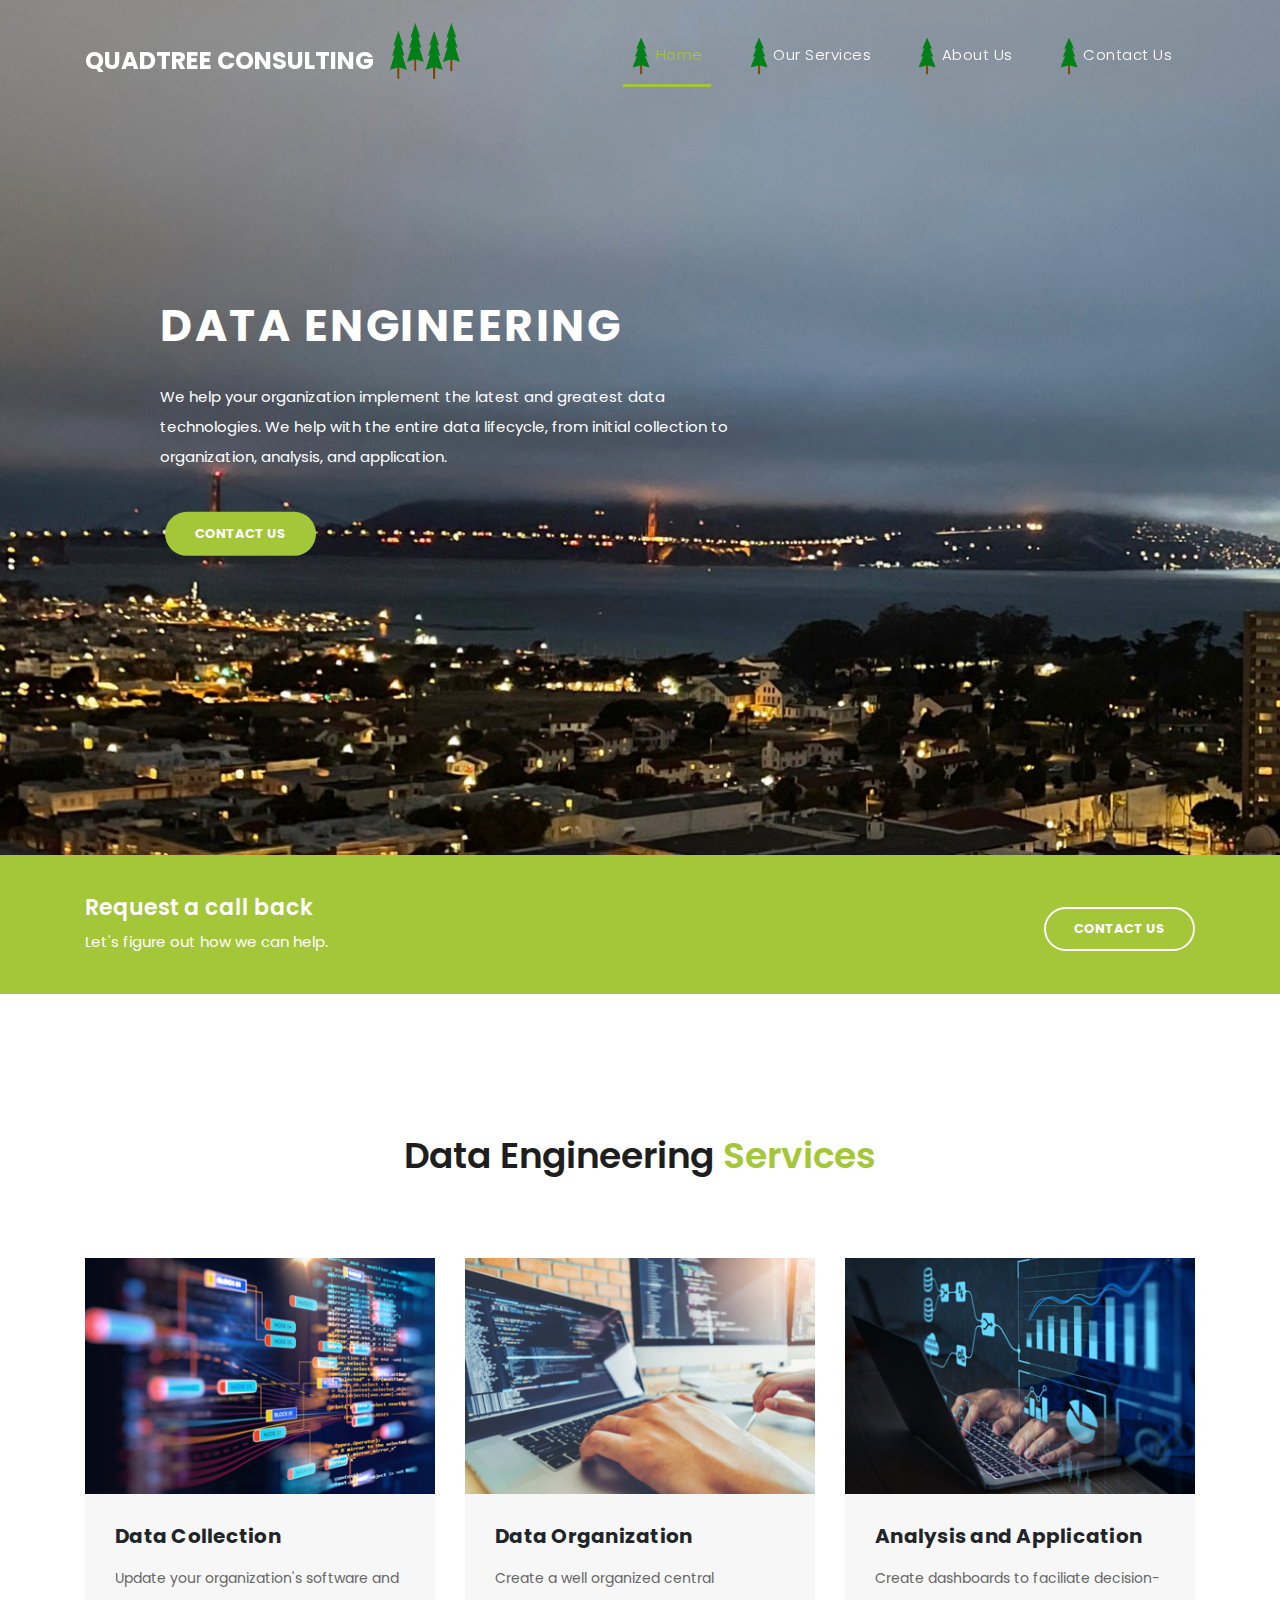
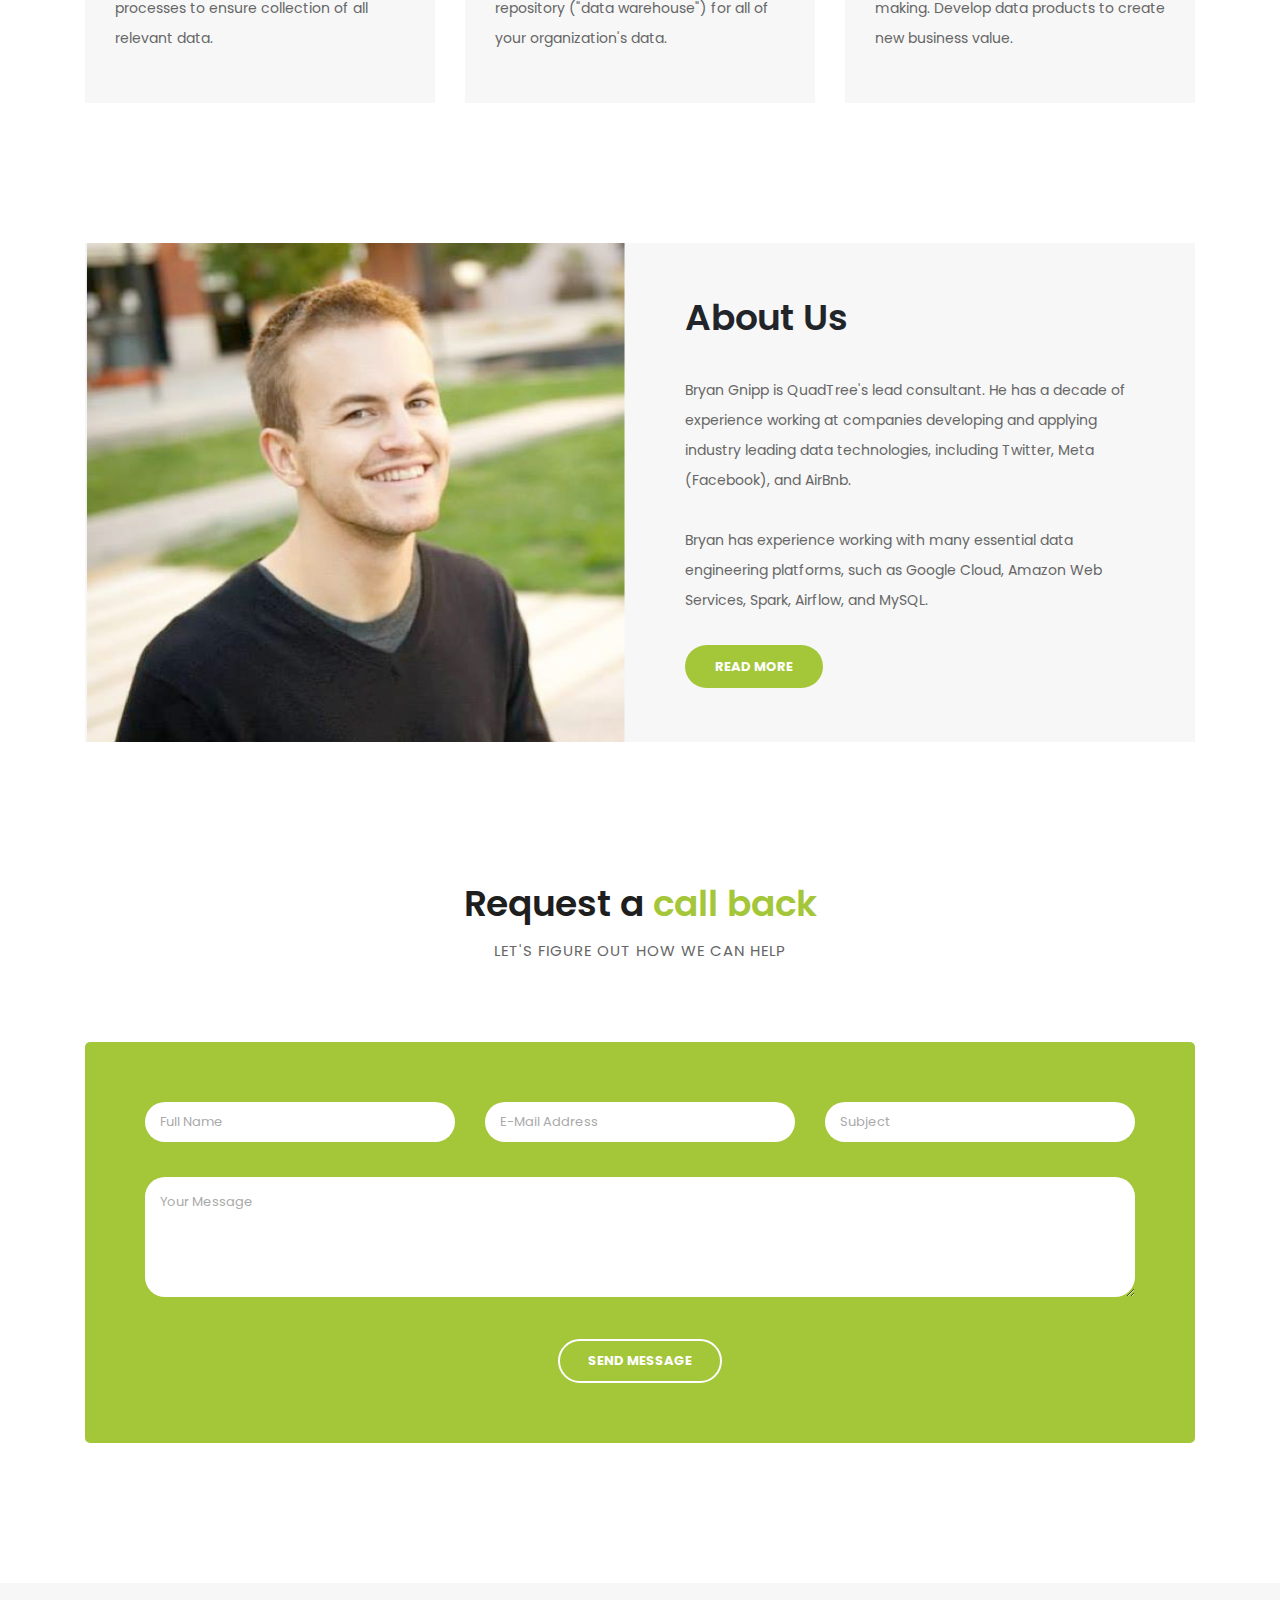
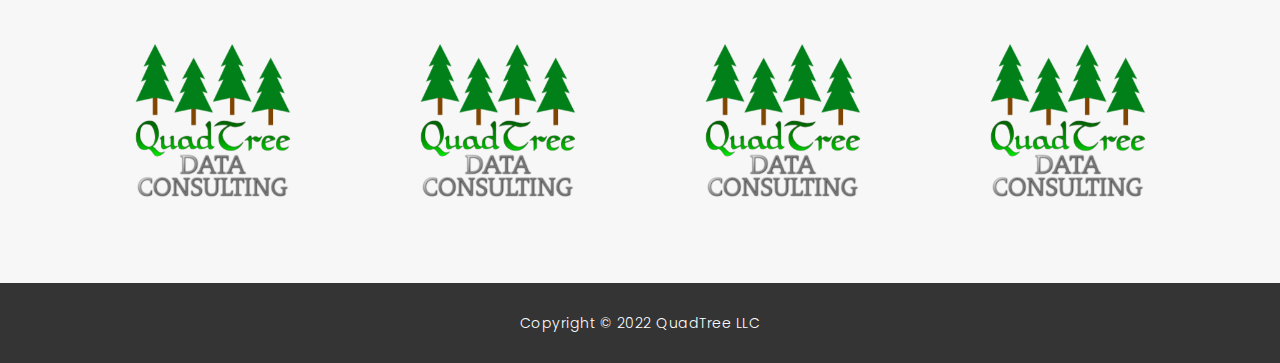
==== commit c8f5f081: "Add tree images" ====
--- a/index.html
+++ b/index.html
@@ -15,6 +15,8 @@
 
     <title>QuadTree Consulting</title>
 
+    <link rel="icon" type="image/x-icon" href="assets/images/logo.png">
+
     <!-- Bootstrap core CSS -->
     <link href="vendor/bootstrap/css/bootstrap.min.css" rel="stylesheet" />
 
@@ -82,6 +84,10 @@
           <a class="navbar-brand" href="index.html"
             ><h2>QuadTree Consulting</h2></a
           >
+          <div class="trees">
+          <img src="assets/images/trees.png" alt="" class="trees"/>
+        </div>
+
           <button
             class="navbar-toggler"
             type="button"
@@ -96,19 +102,28 @@
           <div class="collapse navbar-collapse" id="navbarResponsive">
             <ul class="navbar-nav ml-auto">
               <li class="nav-item">
+                
                 <a class="nav-link current" href="#top"
-                  >Home
+                  >
+                  <img src="assets/images/singletree.png" alt="" class="singletree"/>
+                  Home
                   <span class="sr-only">(current)</span>
                 </a>
               </li>
               <li class="nav-item">
-                <a class="nav-link" href="#services">Our Services</a>
+                <a class="nav-link" href="#services">
+                  <img src="assets/images/singletree.png" alt="" class="singletree"/>
+                  Our Services</a>
               </li>
               <li class="nav-item">
-                <a class="nav-link" href="#about">About Us</a>
+                <a class="nav-link" href="#about">
+                  <img src="assets/images/singletree.png" alt="" class="singletree"/>
+                  About Us</a>
               </li>
               <li class="nav-item">
-                <a class="nav-link" href="#contactus">Contact Us</a>
+                <a class="nav-link" href="#contactus">
+                  <img src="assets/images/singletree.png" alt="" class="singletree"/>
+                  Contact Us</a>
               </li>
             </ul>
           </div>
@@ -429,7 +444,8 @@
           </div>
           <div class="col-md-12">
             <div class="contact-form">
-              <form id="contact" action="" method="post">
+              
+              <form id="contact" action="https://us-central1-quadtree-337204.cloudfunctions.net/contact_form" method="post">
                 <div class="row">
                   <div class="col-lg-4 col-md-12 col-sm-12">
                     <fieldset>
--- a/assets/css/templatemo-finance-business.css
+++ b/assets/css/templatemo-finance-business.css
@@ -5,6 +5,20 @@
 https://templatemo.com/tm-545-finance-business
 
 */
+
+.singletree {
+  height: auto;
+  width: auto;
+  max-width: 40px;
+  max-height: 40px;
+}
+
+.trees {
+  height: auto;
+  width: auto;
+  max-width: 70px;
+  max-height: 70px;
+}
 
 body {
   font-family: "Poppins", sans-serif;
@@ -1348,6 +1362,7 @@
     position: absolute;
     left: 30px;
     top: 10px;
+    right: 5px;
   }
   .navbar .navbar-brand {
     width: auto;
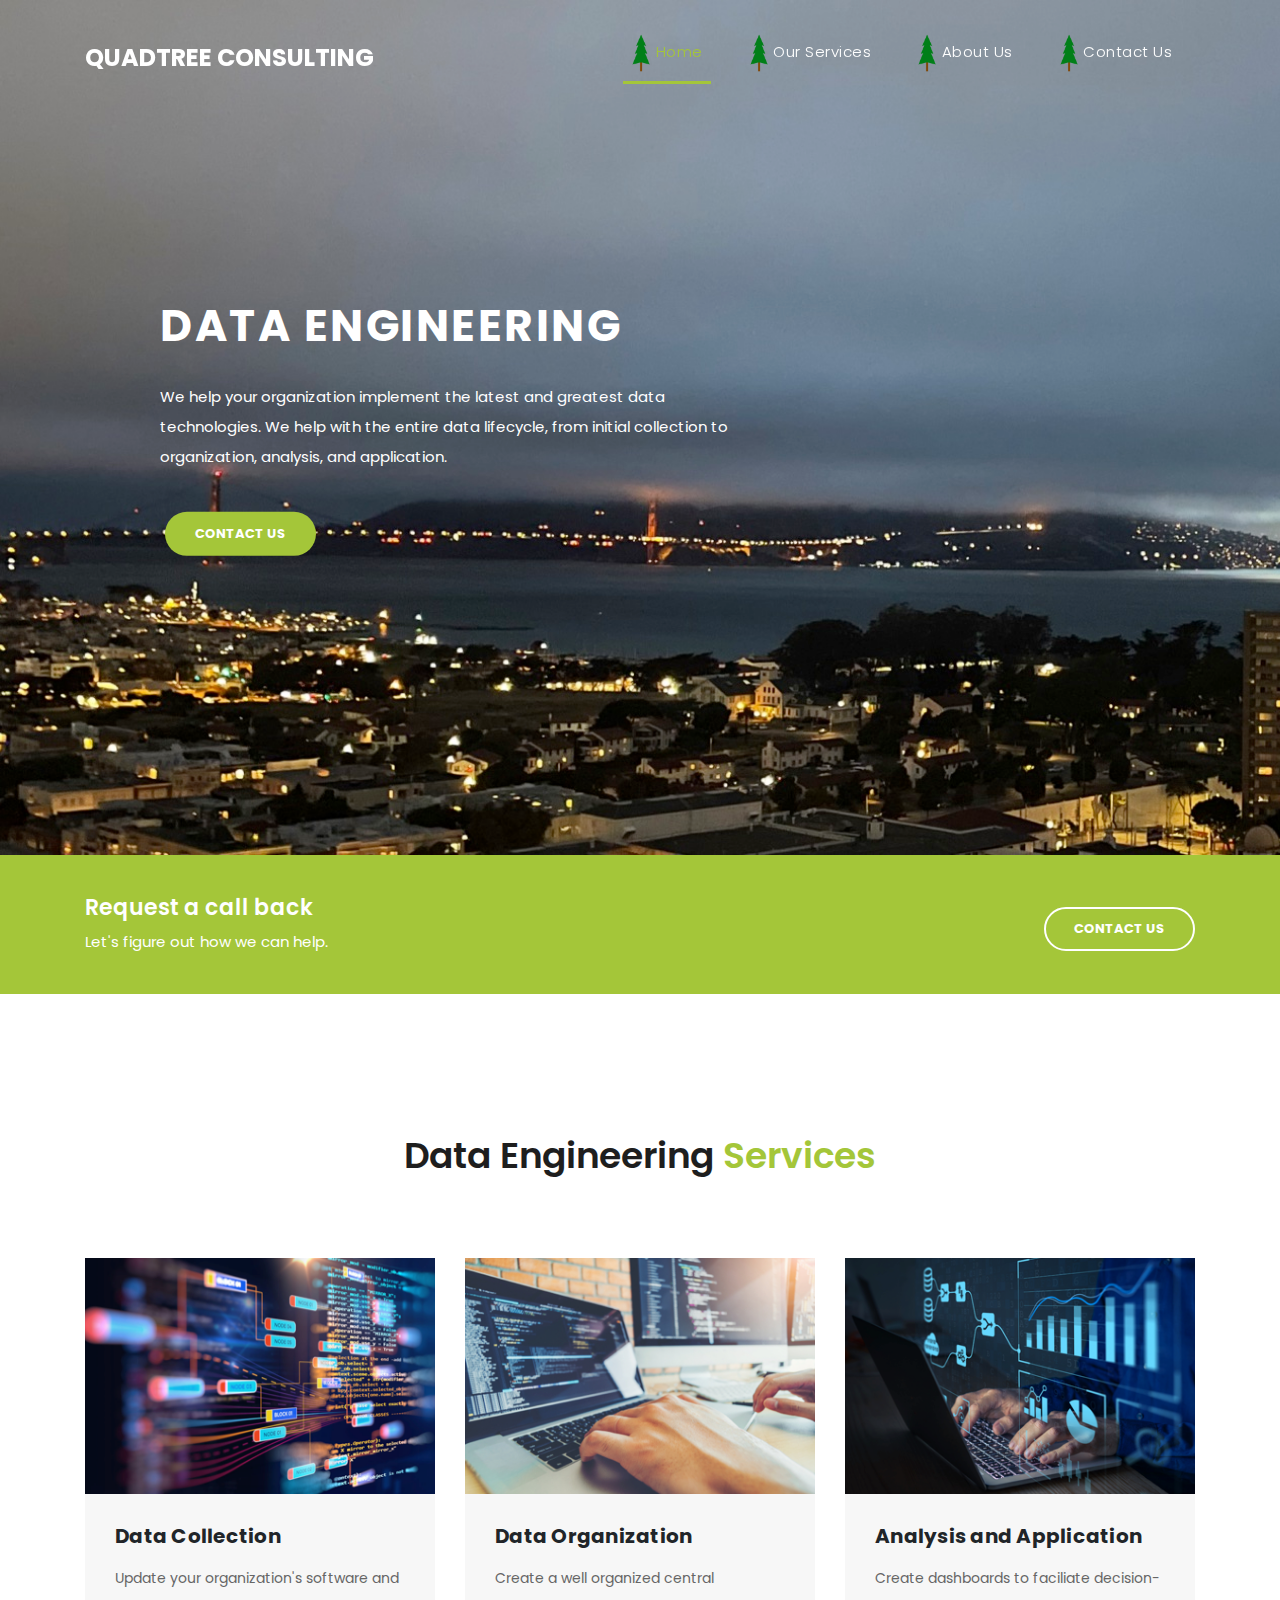
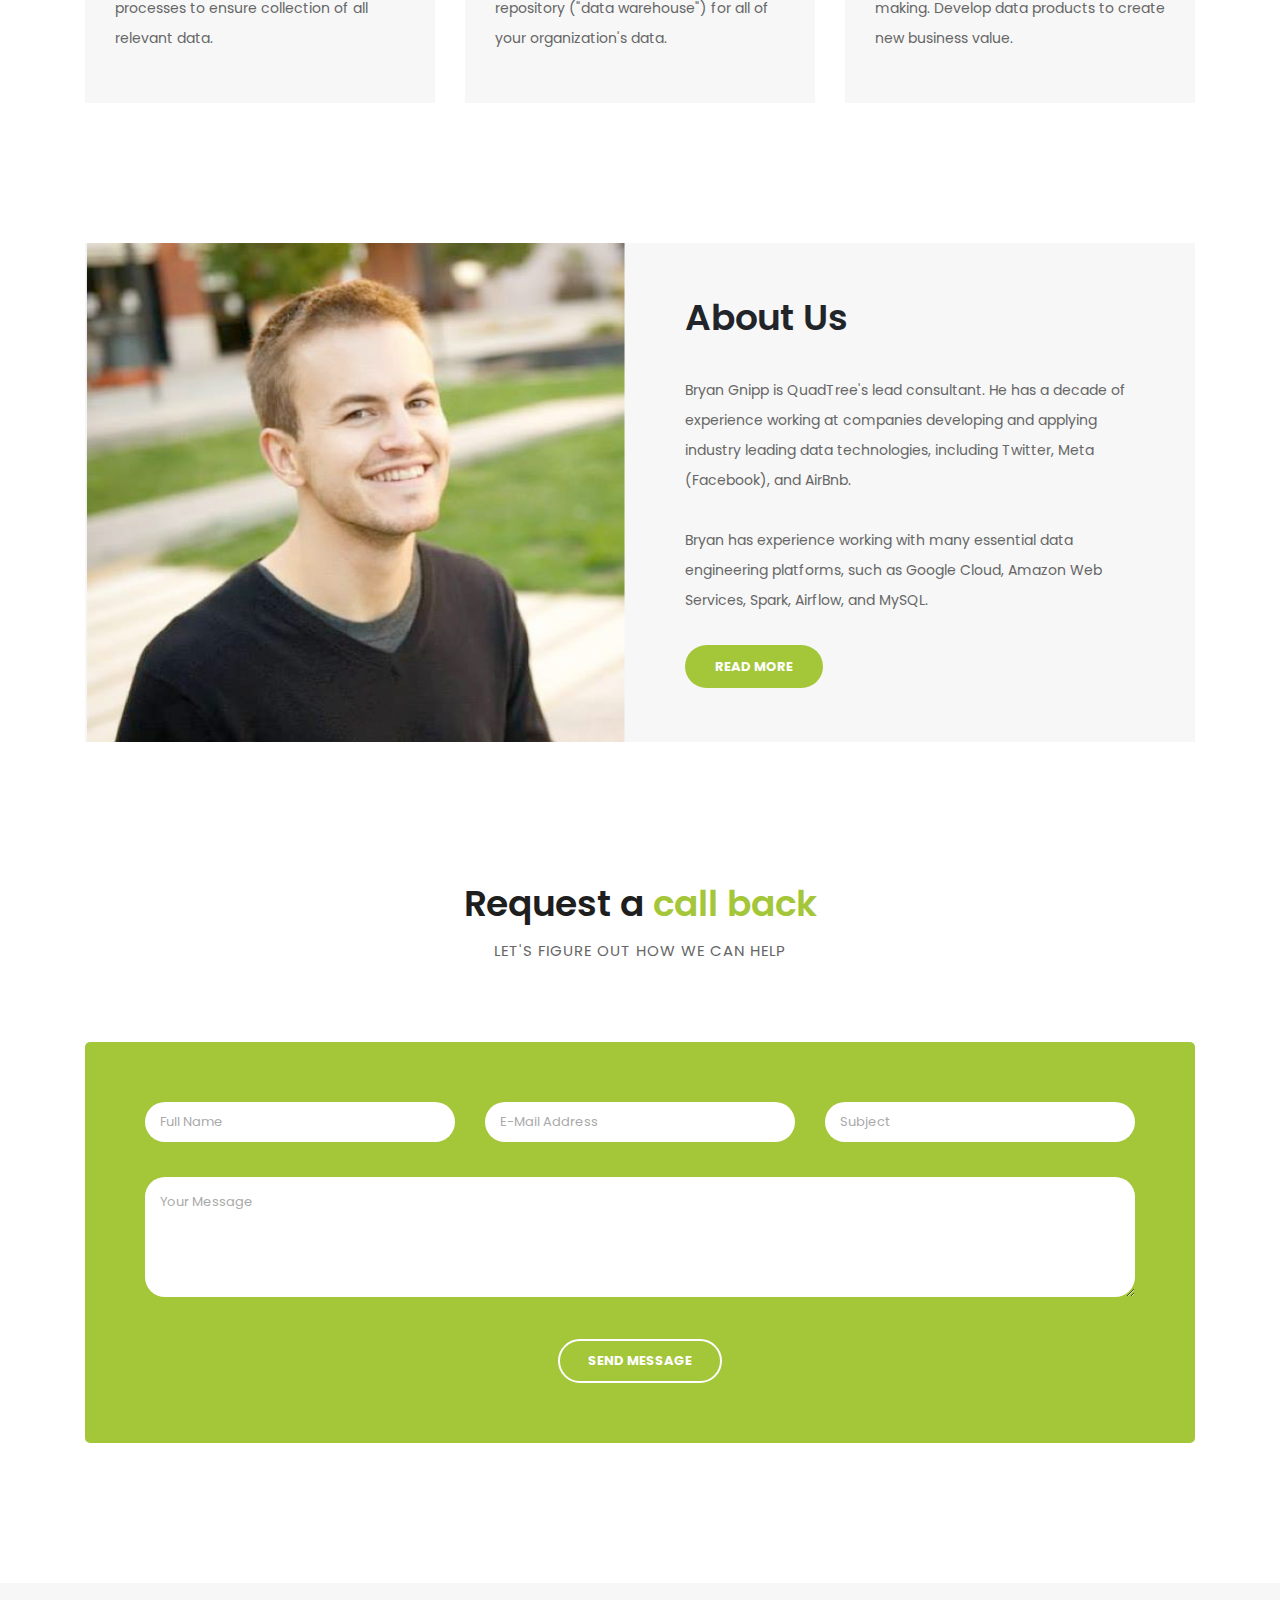
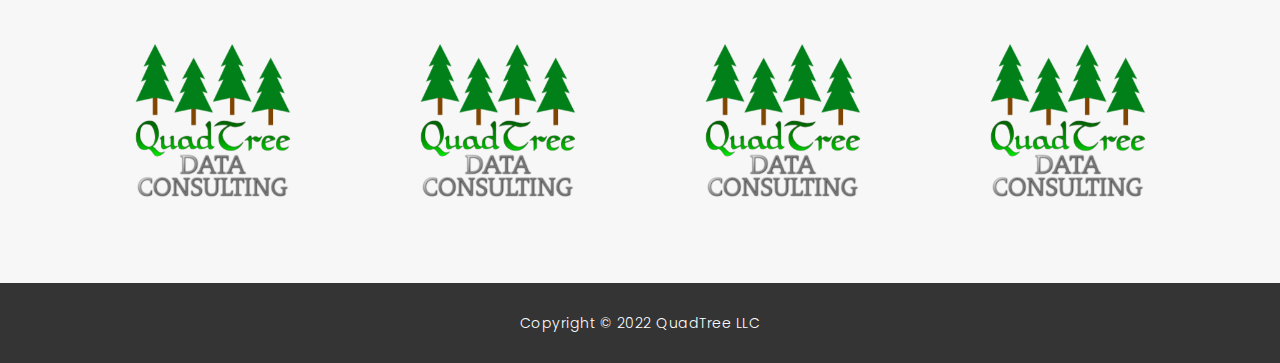
==== commit 1078a30a: "Remove four tree image" ====
--- a/index.html
+++ b/index.html
@@ -82,12 +82,13 @@
       <nav class="navbar navbar-expand-lg">
         <div class="container">
           <a class="navbar-brand" href="index.html"
-            ><h2>QuadTree Consulting</h2></a
-          >
-          <div class="trees">
-          <img src="assets/images/trees.png" alt="" class="trees"/>
-        </div>
-
+            ><h2>QuadTree Consulting</h2>
+            
+            
+            
+            </a>
+          
+            <!-- <img src="assets/images/trees.png" alt="" class="trees"/> -->
           <button
             class="navbar-toggler"
             type="button"
--- a/assets/css/templatemo-finance-business.css
+++ b/assets/css/templatemo-finance-business.css
@@ -18,6 +18,7 @@
   width: auto;
   max-width: 70px;
   max-height: 70px;
+  text-align: right;
 }
 
 body {
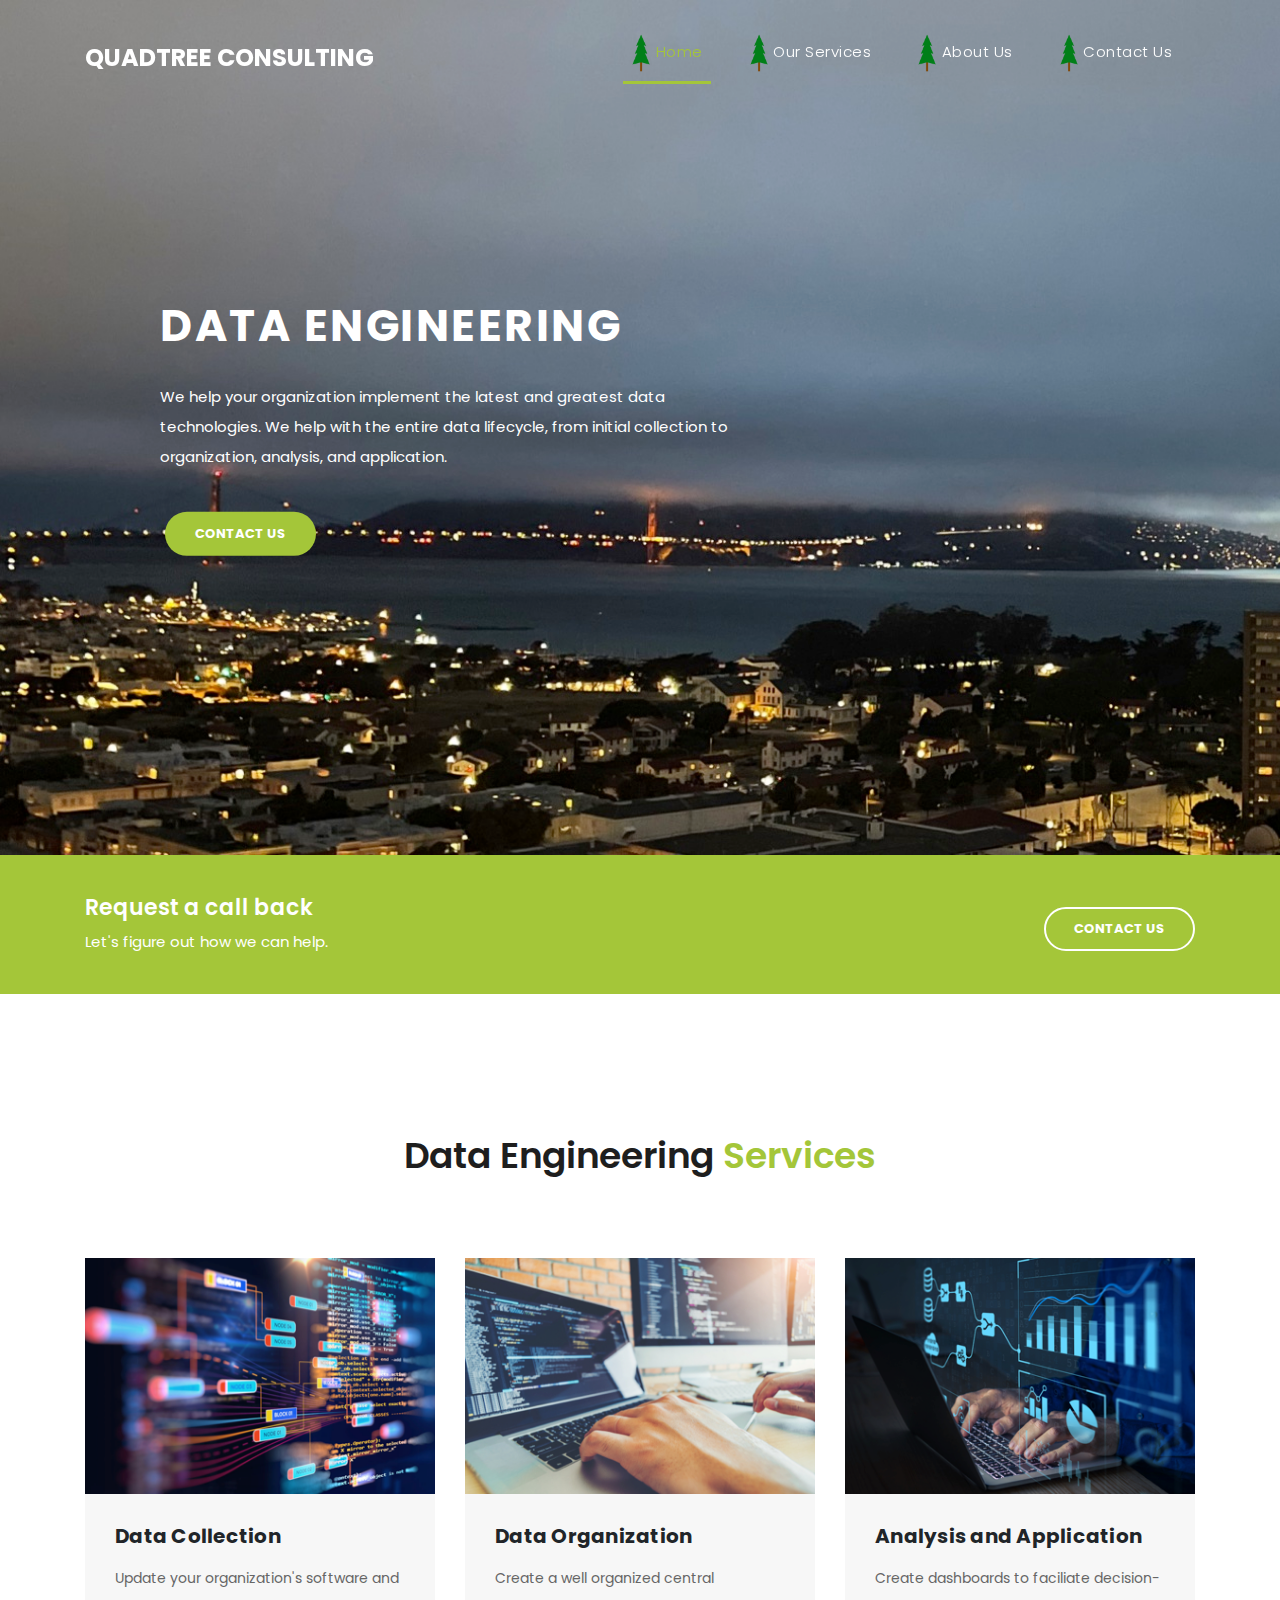
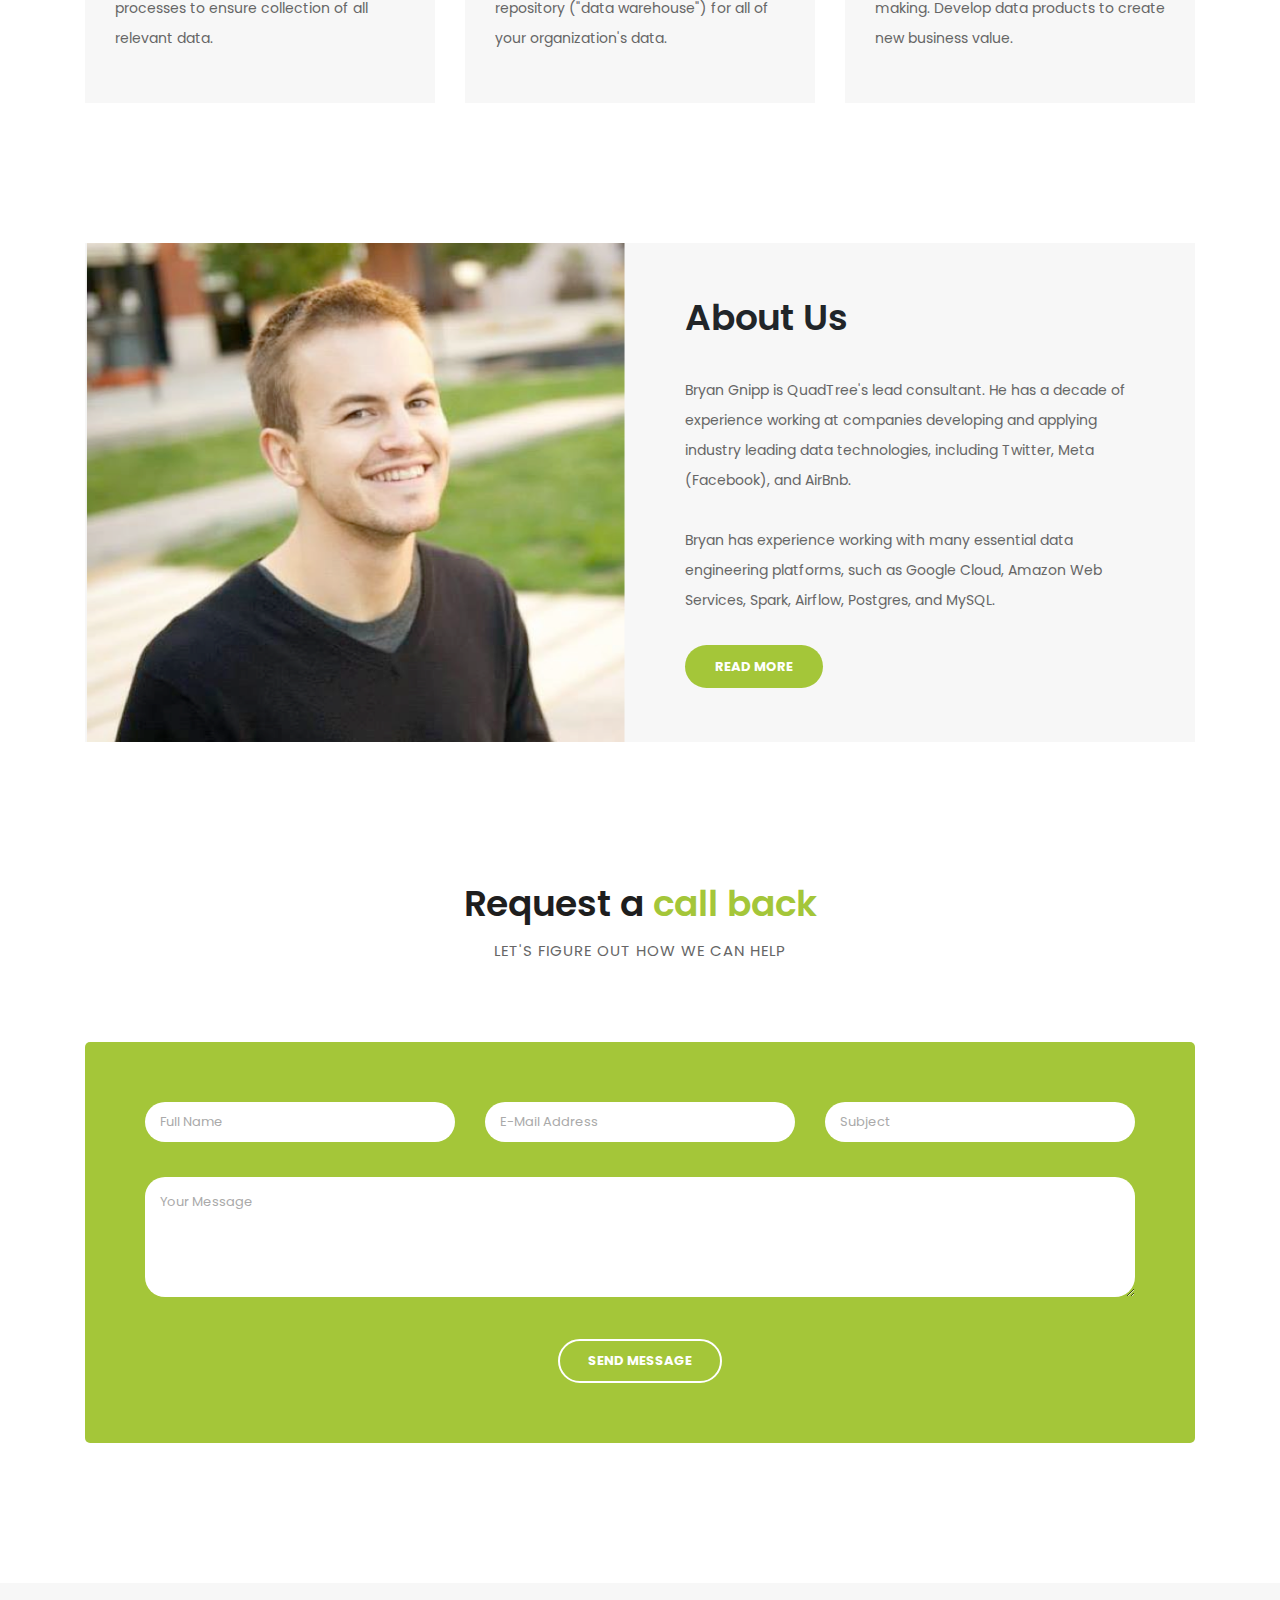
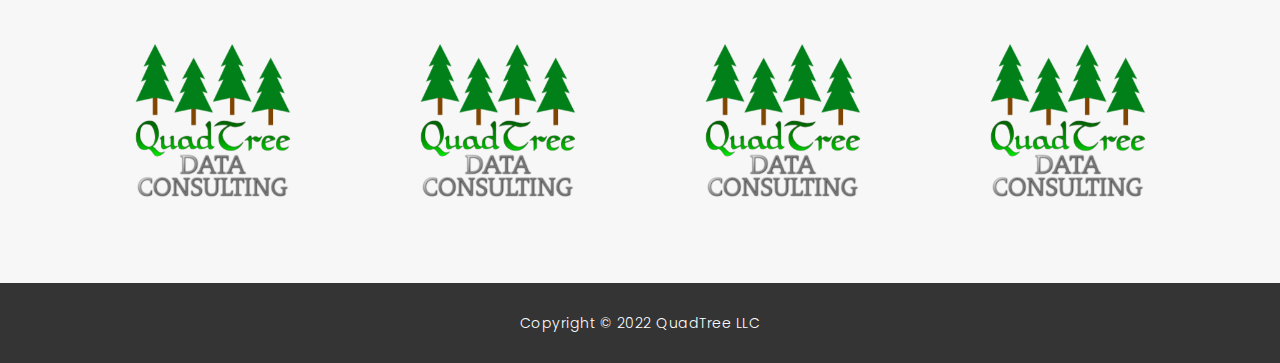
==== commit 2f8aca5a: "tech list update" ====
--- a/index.html
+++ b/index.html
@@ -349,11 +349,12 @@
                       Meta (Facebook), and AirBnb.<br /><br />
                       Bryan has experience working with many essential data
                       engineering platforms, such as Google Cloud, Amazon Web
-                      Services, Spark, Airflow, and MySQL.
+                      Services, Spark, Airflow, Postgres, and MySQL.
                     </p>
                     <a
                       href="https://www.linkedin.com/in/bryan-g-3b46582b/"
                       class="filled-button"
+                      target="_blank" rel="noopener noreferrer"
                       >Read More</a
                     >
                   </div>
